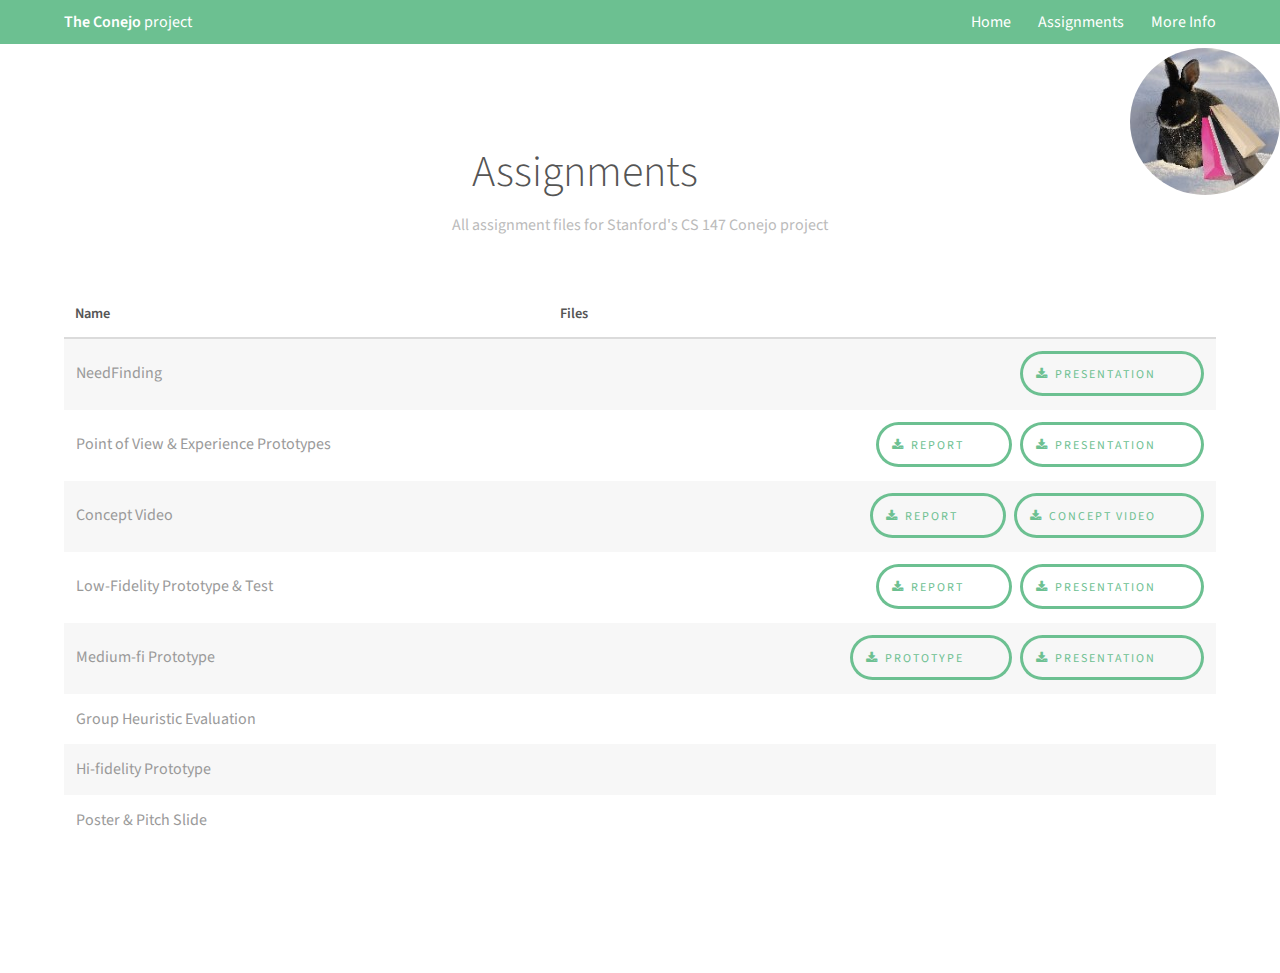
==== assignments.html @ 49201f7e "Finished up design and added links to everything" ====
<!DOCTYPE HTML>
<!--
	Projection by TEMPLATED
	templated.co @templatedco
	Released for free under the Creative Commons Attribution 3.0 license (templated.co/license)
-->
<html>
	<head>
		<title>Assignments Tab</title>
		<meta charset="utf-8" />
		<meta name="viewport" content="width=device-width, initial-scale=1" />
		<link rel="stylesheet" href="assets/css/main.css" />
	</head>
	<body class="subpage">

		<!-- Header -->
			<header id="header">
				<div class="inner">
					<a href="index.html" class="logo"><strong>The Conejo </strong> project</a>
					<nav id="nav">
						<a href="index.html">Home</a>
						<a href="assignments.html">Assignments</a>
						<a href="moreInfo.html">More Info</a>
					</nav>
					<a href="#navPanel" class="navPanelToggle"><span class="fa fa-bars"></span></a>
				</div>
			</header>

		<!-- Three -->
		<div class="image round right">
			<img src="images/pic02.jpg" alt="Pic 02" />
		</div>
			<section id="three" class="wrapper">
				<div class="inner">

					<header class="align-center">
						<h2>Assignments</h2>
						<p>All assignment files for Stanford's CS 147 Conejo project</p>
					</header>
					<div class="table-wrapper">
						<table>
							<thead>
								<tr>
									<th>Name</th>
									<th>Files</th>
								</tr>
							</thead>
							<tbody>
								<tr>
									<td>NeedFinding</td>
									<td class = "right">
										<a href="assignments/assignment1/Slides.pdf" class="button icon fa-download">Presentation</a>
									</td>
								</tr>
								<tr>
									<td>Point of View & Experience Prototypes</td>
									<td class = "right">
										<a href="assignments/assignment2/Report.pdf" class="button icon fa-download">Report</a>
										<a href="assignments/assignment2/Slides.pdf" class="button icon fa-download">Presentation</a>
									</td>
								</tr>
								<tr>
									<td>Concept Video</td>
									<td class = "right">
										<a href="assignments/assignment4/Report.pdf" class="button icon fa-download">Report</a>
										<a href="assignments/assignment4/ConceptVideo.mp4" class="button icon fa-download">Concept Video</a>
									</td>
								</tr>
								<tr>
									<td>Low-Fidelity Prototype & Test</td>
									<td class = "right">
										<a href="assignments/assignment5/Report.pdf" class="button icon fa-download">Report</a>
										<a href="assignments/assignment5/Slides.pdf" class="button icon fa-download">Presentation</a>
									</td>
								</tr>
								<tr>
									<td>Medium-fi Prototype</td>
									<td class = "right">
										<a href="https://projects.invisionapp.com/share/3REA26OE2#/screens/261655877" class="button icon fa-download">Prototype</a>
										<a href="assignments/assignment6/Slides.pdf" class="button icon fa-download">Presentation</a>
									</td>
								</tr>
								<tr>
									<td>Group Heuristic Evaluation</td>
									<td class = "right"></td>
								</tr>
								<tr>
									<td>Hi-fidelity Prototype</td>
									<td class = "right"></td>
								</tr>
								<tr>
									<td>Poster & Pitch Slide</td>
									<td class = "right"></td>
								</tr>
							</tbody>
						</table>
					</div>
				</div>
			</section>

		<!-- Scripts -->
			<script src="assets/js/jquery.min.js"></script>
			<script src="assets/js/skel.min.js"></script>
			<script src="assets/js/util.js"></script>
			<script src="assets/js/main.js"></script>

	</body>
</html>
---- assets/css/main.css ----
@charset "UTF-8";
@import url(font-awesome.min.css);
@import "https://fonts.googleapis.com/css?family=Source+Sans+Pro:300,400,600";

/*
	Projection by TEMPLATED
	templated.co @templatedco
	Released for free under the Creative Commons Attribution 3.0 license (templated.co/license)
*/

/* Reset */

	html, body, div, span, applet, object, iframe, h1, h2, h3, h4, h5, h6, p, blockquote, pre, a, abbr, acronym, address, big, cite, code, del, dfn, em, img, ins, kbd, q, s, samp, small, strike, strong, sub, sup, tt, var, b, u, i, center, dl, dt, dd, ol, ul, li, fieldset, form, label, legend, table, caption, tbody, tfoot, thead, tr, th, td, article, aside, canvas, details, embed, figure, figcaption, footer, header, hgroup, menu, nav, output, ruby, section, summary, time, mark, audio, video {
		margin: 0;
		padding: 0;
		border: 0;
		font-size: 100%;
		font: inherit;
		vertical-align: baseline;
	}

	.right{
		text-align:right;
	}
	article, aside, details, figcaption, figure, footer, header, hgroup, menu, nav, section {
		display: block;
	}

	body {
		line-height: 1;
	}

	ol, ul {
		list-style: none;
	}

	blockquote, q {
		quotes: none;
	}

	blockquote:before, blockquote:after, q:before, q:after {
		content: '';
		content: none;
	}

	table {
		border-collapse: collapse;
		border-spacing: 0;
	}

	body {
		-webkit-text-size-adjust: none;
	}

/* Box Model */

	*, *:before, *:after {
		-moz-box-sizing: border-box;
		-webkit-box-sizing: border-box;
		box-sizing: border-box;
	}

/* Containers */

	.container {
		margin-left: auto;
		margin-right: auto;
	}

	.container.\31 25\25 {
		width: 100%;
		max-width: 100em;
		min-width: 80em;
	}

	.container.\37 5\25 {
		width: 60em;
	}

	.container.\35 0\25 {
		width: 40em;
	}

	.container.\32 5\25 {
		width: 20em;
	}

	.container {
		width: 80em;
	}

	@media screen and (max-width: 1680px) {

		.container.\31 25\25 {
			width: 100%;
			max-width: 100em;
			min-width: 80em;
		}

		.container.\37 5\25 {
			width: 60em;
		}

		.container.\35 0\25 {
			width: 40em;
		}

		.container.\32 5\25 {
			width: 20em;
		}

		.container {
			width: 80em;
		}

	}

	@media screen and (max-width: 1280px) {

		.container.\31 25\25 {
			width: 100%;
			max-width: 81.25em;
			min-width: 65em;
		}

		.container.\37 5\25 {
			width: 48.75em;
		}

		.container.\35 0\25 {
			width: 32.5em;
		}

		.container.\32 5\25 {
			width: 16.25em;
		}

		.container {
			width: 65em;
		}

	}

	@media screen and (max-width: 980px) {

		.container.\31 25\25 {
			width: 100%;
			max-width: 112.5%;
			min-width: 90%;
		}

		.container.\37 5\25 {
			width: 67.5%;
		}

		.container.\35 0\25 {
			width: 45%;
		}

		.container.\32 5\25 {
			width: 22.5%;
		}

		.container {
			width: 90%;
		}

	}

	@media screen and (max-width: 736px) {

		.container.\31 25\25 {
			width: 100%;
			max-width: 112.5%;
			min-width: 90%;
		}

		.container.\37 5\25 {
			width: 67.5%;
		}

		.container.\35 0\25 {
			width: 45%;
		}

		.container.\32 5\25 {
			width: 22.5%;
		}

		.container {
			width: 90% !important;
		}

	}

	@media screen and (max-width: 480px) {

		.container.\31 25\25 {
			width: 100%;
			max-width: 112.5%;
			min-width: 90%;
		}

		.container.\37 5\25 {
			width: 67.5%;
		}

		.container.\35 0\25 {
			width: 45%;
		}

		.container.\32 5\25 {
			width: 22.5%;
		}

		.container {
			width: 90% !important;
		}

	}

/* Grid */

	.row {
		border-bottom: solid 1px transparent;
		-moz-box-sizing: border-box;
		-webkit-box-sizing: border-box;
		box-sizing: border-box;
	}

	.row > * {
		float: left;
		-moz-box-sizing: border-box;
		-webkit-box-sizing: border-box;
		box-sizing: border-box;
	}

	.row:after, .row:before {
		content: '';
		display: block;
		clear: both;
		height: 0;
	}

	.row.uniform > * > :first-child {
		margin-top: 0;
	}

	.row.uniform > * > :last-child {
		margin-bottom: 0;
	}

	.row.\30 \25 > * {
		padding: 0 0 0 0em;
	}

	.row.\30 \25 {
		margin: 0 0 -1px 0em;
	}

	.row.uniform.\30 \25 > * {
		padding: 0em 0 0 0em;
	}

	.row.uniform.\30 \25 {
		margin: 0em 0 -1px 0em;
	}

	.row > * {
		padding: 0 0 0 2em;
	}

	.row {
		margin: 0 0 -1px -2em;
	}

	.row.uniform > * {
		padding: 2em 0 0 2em;
	}

	.row.uniform {
		margin: -2em 0 -1px -2em;
	}

	.row.\32 00\25 > * {
		padding: 0 0 0 4em;
	}

	.row.\32 00\25 {
		margin: 0 0 -1px -4em;
	}

	.row.uniform.\32 00\25 > * {
		padding: 4em 0 0 4em;
	}

	.row.uniform.\32 00\25 {
		margin: -4em 0 -1px -4em;
	}

	.row.\31 50\25 > * {
		padding: 0 0 0 3em;
	}

	.row.\31 50\25 {
		margin: 0 0 -1px -3em;
	}

	.row.uniform.\31 50\25 > * {
		padding: 3em 0 0 3em;
	}

	.row.uniform.\31 50\25 {
		margin: -3em 0 -1px -3em;
	}

	.row.\35 0\25 > * {
		padding: 0 0 0 1em;
	}

	.row.\35 0\25 {
		margin: 0 0 -1px -1em;
	}

	.row.uniform.\35 0\25 > * {
		padding: 1em 0 0 1em;
	}

	.row.uniform.\35 0\25 {
		margin: -1em 0 -1px -1em;
	}

	.row.\32 5\25 > * {
		padding: 0 0 0 0.5em;
	}

	.row.\32 5\25 {
		margin: 0 0 -1px -0.5em;
	}

	.row.uniform.\32 5\25 > * {
		padding: 0.5em 0 0 0.5em;
	}

	.row.uniform.\32 5\25 {
		margin: -0.5em 0 -1px -0.5em;
	}

	.\31 2u, .\31 2u\24 {
		width: 100%;
		clear: none;
		margin-left: 0;
	}

	.\31 1u, .\31 1u\24 {
		width: 91.6666666667%;
		clear: none;
		margin-left: 0;
	}

	.\31 0u, .\31 0u\24 {
		width: 83.3333333333%;
		clear: none;
		margin-left: 0;
	}

	.\39 u, .\39 u\24 {
		width: 75%;
		clear: none;
		margin-left: 0;
	}

	.\38 u, .\38 u\24 {
		width: 66.6666666667%;
		clear: none;
		margin-left: 0;
	}

	.\37 u, .\37 u\24 {
		width: 58.3333333333%;
		clear: none;
		margin-left: 0;
	}

	.\36 u, .\36 u\24 {
		width: 50%;
		clear: none;
		margin-left: 0;
	}

	.\35 u, .\35 u\24 {
		width: 41.6666666667%;
		clear: none;
		margin-left: 0;
	}

	.\34 u, .\34 u\24 {
		width: 33.3333333333%;
		clear: none;
		margin-left: 0;
	}

	.\33 u, .\33 u\24 {
		width: 25%;
		clear: none;
		margin-left: 0;
	}

	.\32 u, .\32 u\24 {
		width: 16.6666666667%;
		clear: none;
		margin-left: 0;
	}

	.\31 u, .\31 u\24 {
		width: 8.3333333333%;
		clear: none;
		margin-left: 0;
	}

	.\31 2u\24 + *,
	.\31 1u\24 + *,
	.\31 0u\24 + *,
	.\39 u\24 + *,
	.\38 u\24 + *,
	.\37 u\24 + *,
	.\36 u\24 + *,
	.\35 u\24 + *,
	.\34 u\24 + *,
	.\33 u\24 + *,
	.\32 u\24 + *,
	.\31 u\24 + * {
		clear: left;
	}

	.\-11u {
		margin-left: 91.66667%;
	}

	.\-10u {
		margin-left: 83.33333%;
	}

	.\-9u {
		margin-left: 75%;
	}

	.\-8u {
		margin-left: 66.66667%;
	}

	.\-7u {
		margin-left: 58.33333%;
	}

	.\-6u {
		margin-left: 50%;
	}

	.\-5u {
		margin-left: 41.66667%;
	}

	.\-4u {
		margin-left: 33.33333%;
	}

	.\-3u {
		margin-left: 25%;
	}

	.\-2u {
		margin-left: 16.66667%;
	}

	.\-1u {
		margin-left: 8.33333%;
	}

	@media screen and (max-width: 1680px) {

		.row > * {
			padding: 0 0 0 2em;
		}

		.row {
			margin: 0 0 -1px -2em;
		}

		.row.uniform > * {
			padding: 2em 0 0 2em;
		}

		.row.uniform {
			margin: -2em 0 -1px -2em;
		}

		.row.\32 00\25 > * {
			padding: 0 0 0 4em;
		}

		.row.\32 00\25 {
			margin: 0 0 -1px -4em;
		}

		.row.uniform.\32 00\25 > * {
			padding: 4em 0 0 4em;
		}

		.row.uniform.\32 00\25 {
			margin: -4em 0 -1px -4em;
		}

		.row.\31 50\25 > * {
			padding: 0 0 0 3em;
		}

		.row.\31 50\25 {
			margin: 0 0 -1px -3em;
		}

		.row.uniform.\31 50\25 > * {
			padding: 3em 0 0 3em;
		}

		.row.uniform.\31 50\25 {
			margin: -3em 0 -1px -3em;
		}

		.row.\35 0\25 > * {
			padding: 0 0 0 1em;
		}

		.row.\35 0\25 {
			margin: 0 0 -1px -1em;
		}

		.row.uniform.\35 0\25 > * {
			padding: 1em 0 0 1em;
		}

		.row.uniform.\35 0\25 {
			margin: -1em 0 -1px -1em;
		}

		.row.\32 5\25 > * {
			padding: 0 0 0 0.5em;
		}

		.row.\32 5\25 {
			margin: 0 0 -1px -0.5em;
		}

		.row.uniform.\32 5\25 > * {
			padding: 0.5em 0 0 0.5em;
		}

		.row.uniform.\32 5\25 {
			margin: -0.5em 0 -1px -0.5em;
		}

		.\31 2u\28xlarge\29, .\31 2u\24\28xlarge\29 {
			width: 100%;
			clear: none;
			margin-left: 0;
		}

		.\31 1u\28xlarge\29, .\31 1u\24\28xlarge\29 {
			width: 91.6666666667%;
			clear: none;
			margin-left: 0;
		}

		.\31 0u\28xlarge\29, .\31 0u\24\28xlarge\29 {
			width: 83.3333333333%;
			clear: none;
			margin-left: 0;
		}

		.\39 u\28xlarge\29, .\39 u\24\28xlarge\29 {
			width: 75%;
			clear: none;
			margin-left: 0;
		}

		.\38 u\28xlarge\29, .\38 u\24\28xlarge\29 {
			width: 66.6666666667%;
			clear: none;
			margin-left: 0;
		}

		.\37 u\28xlarge\29, .\37 u\24\28xlarge\29 {
			width: 58.3333333333%;
			clear: none;
			margin-left: 0;
		}

		.\36 u\28xlarge\29, .\36 u\24\28xlarge\29 {
			width: 50%;
			clear: none;
			margin-left: 0;
		}

		.\35 u\28xlarge\29, .\35 u\24\28xlarge\29 {
			width: 41.6666666667%;
			clear: none;
			margin-left: 0;
		}

		.\34 u\28xlarge\29, .\34 u\24\28xlarge\29 {
			width: 33.3333333333%;
			clear: none;
			margin-left: 0;
		}

		.\33 u\28xlarge\29, .\33 u\24\28xlarge\29 {
			width: 25%;
			clear: none;
			margin-left: 0;
		}

		.\32 u\28xlarge\29, .\32 u\24\28xlarge\29 {
			width: 16.6666666667%;
			clear: none;
			margin-left: 0;
		}

		.\31 u\28xlarge\29, .\31 u\24\28xlarge\29 {
			width: 8.3333333333%;
			clear: none;
			margin-left: 0;
		}

		.\31 2u\24\28xlarge\29 + *,
		.\31 1u\24\28xlarge\29 + *,
		.\31 0u\24\28xlarge\29 + *,
		.\39 u\24\28xlarge\29 + *,
		.\38 u\24\28xlarge\29 + *,
		.\37 u\24\28xlarge\29 + *,
		.\36 u\24\28xlarge\29 + *,
		.\35 u\24\28xlarge\29 + *,
		.\34 u\24\28xlarge\29 + *,
		.\33 u\24\28xlarge\29 + *,
		.\32 u\24\28xlarge\29 + *,
		.\31 u\24\28xlarge\29 + * {
			clear: left;
		}

		.\-11u\28xlarge\29 {
			margin-left: 91.66667%;
		}

		.\-10u\28xlarge\29 {
			margin-left: 83.33333%;
		}

		.\-9u\28xlarge\29 {
			margin-left: 75%;
		}

		.\-8u\28xlarge\29 {
			margin-left: 66.66667%;
		}

		.\-7u\28xlarge\29 {
			margin-left: 58.33333%;
		}

		.\-6u\28xlarge\29 {
			margin-left: 50%;
		}

		.\-5u\28xlarge\29 {
			margin-left: 41.66667%;
		}

		.\-4u\28xlarge\29 {
			margin-left: 33.33333%;
		}

		.\-3u\28xlarge\29 {
			margin-left: 25%;
		}

		.\-2u\28xlarge\29 {
			margin-left: 16.66667%;
		}

		.\-1u\28xlarge\29 {
			margin-left: 8.33333%;
		}

	}

	@media screen and (max-width: 1280px) {

		.row > * {
			padding: 0 0 0 1.5em;
		}

		.row {
			margin: 0 0 -1px -1.5em;
		}

		.row.uniform > * {
			padding: 1.5em 0 0 1.5em;
		}

		.row.uniform {
			margin: -1.5em 0 -1px -1.5em;
		}

		.row.\32 00\25 > * {
			padding: 0 0 0 3em;
		}

		.row.\32 00\25 {
			margin: 0 0 -1px -3em;
		}

		.row.uniform.\32 00\25 > * {
			padding: 3em 0 0 3em;
		}

		.row.uniform.\32 00\25 {
			margin: -3em 0 -1px -3em;
		}

		.row.\31 50\25 > * {
			padding: 0 0 0 2.25em;
		}

		.row.\31 50\25 {
			margin: 0 0 -1px -2.25em;
		}

		.row.uniform.\31 50\25 > * {
			padding: 2.25em 0 0 2.25em;
		}

		.row.uniform.\31 50\25 {
			margin: -2.25em 0 -1px -2.25em;
		}

		.row.\35 0\25 > * {
			padding: 0 0 0 0.75em;
		}

		.row.\35 0\25 {
			margin: 0 0 -1px -0.75em;
		}

		.row.uniform.\35 0\25 > * {
			padding: 0.75em 0 0 0.75em;
		}

		.row.uniform.\35 0\25 {
			margin: -0.75em 0 -1px -0.75em;
		}

		.row.\32 5\25 > * {
			padding: 0 0 0 0.375em;
		}

		.row.\32 5\25 {
			margin: 0 0 -1px -0.375em;
		}

		.row.uniform.\32 5\25 > * {
			padding: 0.375em 0 0 0.375em;
		}

		.row.uniform.\32 5\25 {
			margin: -0.375em 0 -1px -0.375em;
		}

		.\31 2u\28large\29, .\31 2u\24\28large\29 {
			width: 100%;
			clear: none;
			margin-left: 0;
		}

		.\31 1u\28large\29, .\31 1u\24\28large\29 {
			width: 91.6666666667%;
			clear: none;
			margin-left: 0;
		}

		.\31 0u\28large\29, .\31 0u\24\28large\29 {
			width: 83.3333333333%;
			clear: none;
			margin-left: 0;
		}

		.\39 u\28large\29, .\39 u\24\28large\29 {
			width: 75%;
			clear: none;
			margin-left: 0;
		}

		.\38 u\28large\29, .\38 u\24\28large\29 {
			width: 66.6666666667%;
			clear: none;
			margin-left: 0;
		}

		.\37 u\28large\29, .\37 u\24\28large\29 {
			width: 58.3333333333%;
			clear: none;
			margin-left: 0;
		}

		.\36 u\28large\29, .\36 u\24\28large\29 {
			width: 50%;
			clear: none;
			margin-left: 0;
		}

		.\35 u\28large\29, .\35 u\24\28large\29 {
			width: 41.6666666667%;
			clear: none;
			margin-left: 0;
		}

		.\34 u\28large\29, .\34 u\24\28large\29 {
			width: 33.3333333333%;
			clear: none;
			margin-left: 0;
		}

		.\33 u\28large\29, .\33 u\24\28large\29 {
			width: 25%;
			clear: none;
			margin-left: 0;
		}

		.\32 u\28large\29, .\32 u\24\28large\29 {
			width: 16.6666666667%;
			clear: none;
			margin-left: 0;
		}

		.\31 u\28large\29, .\31 u\24\28large\29 {
			width: 8.3333333333%;
			clear: none;
			margin-left: 0;
		}

		.\31 2u\24\28large\29 + *,
		.\31 1u\24\28large\29 + *,
		.\31 0u\24\28large\29 + *,
		.\39 u\24\28large\29 + *,
		.\38 u\24\28large\29 + *,
		.\37 u\24\28large\29 + *,
		.\36 u\24\28large\29 + *,
		.\35 u\24\28large\29 + *,
		.\34 u\24\28large\29 + *,
		.\33 u\24\28large\29 + *,
		.\32 u\24\28large\29 + *,
		.\31 u\24\28large\29 + * {
			clear: left;
		}

		.\-11u\28large\29 {
			margin-left: 91.66667%;
		}

		.\-10u\28large\29 {
			margin-left: 83.33333%;
		}

		.\-9u\28large\29 {
			margin-left: 75%;
		}

		.\-8u\28large\29 {
			margin-left: 66.66667%;
		}

		.\-7u\28large\29 {
			margin-left: 58.33333%;
		}

		.\-6u\28large\29 {
			margin-left: 50%;
		}

		.\-5u\28large\29 {
			margin-left: 41.66667%;
		}

		.\-4u\28large\29 {
			margin-left: 33.33333%;
		}

		.\-3u\28large\29 {
			margin-left: 25%;
		}

		.\-2u\28large\29 {
			margin-left: 16.66667%;
		}

		.\-1u\28large\29 {
			margin-left: 8.33333%;
		}

	}

	@media screen and (max-width: 980px) {

		.row > * {
			padding: 0 0 0 1.5em;
		}

		.row {
			margin: 0 0 -1px -1.5em;
		}

		.row.uniform > * {
			padding: 1.5em 0 0 1.5em;
		}

		.row.uniform {
			margin: -1.5em 0 -1px -1.5em;
		}

		.row.\32 00\25 > * {
			padding: 0 0 0 3em;
		}

		.row.\32 00\25 {
			margin: 0 0 -1px -3em;
		}

		.row.uniform.\32 00\25 > * {
			padding: 3em 0 0 3em;
		}

		.row.uniform.\32 00\25 {
			margin: -3em 0 -1px -3em;
		}

		.row.\31 50\25 > * {
			padding: 0 0 0 2.25em;
		}

		.row.\31 50\25 {
			margin: 0 0 -1px -2.25em;
		}

		.row.uniform.\31 50\25 > * {
			padding: 2.25em 0 0 2.25em;
		}

		.row.uniform.\31 50\25 {
			margin: -2.25em 0 -1px -2.25em;
		}

		.row.\35 0\25 > * {
			padding: 0 0 0 0.75em;
		}

		.row.\35 0\25 {
			margin: 0 0 -1px -0.75em;
		}

		.row.uniform.\35 0\25 > * {
			padding: 0.75em 0 0 0.75em;
		}

		.row.uniform.\35 0\25 {
			margin: -0.75em 0 -1px -0.75em;
		}

		.row.\32 5\25 > * {
			padding: 0 0 0 0.375em;
		}

		.row.\32 5\25 {
			margin: 0 0 -1px -0.375em;
		}

		.row.uniform.\32 5\25 > * {
			padding: 0.375em 0 0 0.375em;
		}

		.row.uniform.\32 5\25 {
			margin: -0.375em 0 -1px -0.375em;
		}

		.\31 2u\28medium\29, .\31 2u\24\28medium\29 {
			width: 100%;
			clear: none;
			margin-left: 0;
		}

		.\31 1u\28medium\29, .\31 1u\24\28medium\29 {
			width: 91.6666666667%;
			clear: none;
			margin-left: 0;
		}

		.\31 0u\28medium\29, .\31 0u\24\28medium\29 {
			width: 83.3333333333%;
			clear: none;
			margin-left: 0;
		}

		.\39 u\28medium\29, .\39 u\24\28medium\29 {
			width: 75%;
			clear: none;
			margin-left: 0;
		}

		.\38 u\28medium\29, .\38 u\24\28medium\29 {
			width: 66.6666666667%;
			clear: none;
			margin-left: 0;
		}

		.\37 u\28medium\29, .\37 u\24\28medium\29 {
			width: 58.3333333333%;
			clear: none;
			margin-left: 0;
		}

		.\36 u\28medium\29, .\36 u\24\28medium\29 {
			width: 50%;
			clear: none;
			margin-left: 0;
		}

		.\35 u\28medium\29, .\35 u\24\28medium\29 {
			width: 41.6666666667%;
			clear: none;
			margin-left: 0;
		}

		.\34 u\28medium\29, .\34 u\24\28medium\29 {
			width: 33.3333333333%;
			clear: none;
			margin-left: 0;
		}

		.\33 u\28medium\29, .\33 u\24\28medium\29 {
			width: 25%;
			clear: none;
			margin-left: 0;
		}

		.\32 u\28medium\29, .\32 u\24\28medium\29 {
			width: 16.6666666667%;
			clear: none;
			margin-left: 0;
		}

		.\31 u\28medium\29, .\31 u\24\28medium\29 {
			width: 8.3333333333%;
			clear: none;
			margin-left: 0;
		}

		.\31 2u\24\28medium\29 + *,
		.\31 1u\24\28medium\29 + *,
		.\31 0u\24\28medium\29 + *,
		.\39 u\24\28medium\29 + *,
		.\38 u\24\28medium\29 + *,
		.\37 u\24\28medium\29 + *,
		.\36 u\24\28medium\29 + *,
		.\35 u\24\28medium\29 + *,
		.\34 u\24\28medium\29 + *,
		.\33 u\24\28medium\29 + *,
		.\32 u\24\28medium\29 + *,
		.\31 u\24\28medium\29 + * {
			clear: left;
		}

		.\-11u\28medium\29 {
			margin-left: 91.66667%;
		}

		.\-10u\28medium\29 {
			margin-left: 83.33333%;
		}

		.\-9u\28medium\29 {
			margin-left: 75%;
		}

		.\-8u\28medium\29 {
			margin-left: 66.66667%;
		}

		.\-7u\28medium\29 {
			margin-left: 58.33333%;
		}

		.\-6u\28medium\29 {
			margin-left: 50%;
		}

		.\-5u\28medium\29 {
			margin-left: 41.66667%;
		}

		.\-4u\28medium\29 {
			margin-left: 33.33333%;
		}

		.\-3u\28medium\29 {
			margin-left: 25%;
		}

		.\-2u\28medium\29 {
			margin-left: 16.66667%;
		}

		.\-1u\28medium\29 {
			margin-left: 8.33333%;
		}

	}

	@media screen and (max-width: 736px) {

		.row > * {
			padding: 0 0 0 1.25em;
		}

		.row {
			margin: 0 0 -1px -1.25em;
		}

		.row.uniform > * {
			padding: 1.25em 0 0 1.25em;
		}

		.row.uniform {
			margin: -1.25em 0 -1px -1.25em;
		}

		.row.\32 00\25 > * {
			padding: 0 0 0 2.5em;
		}

		.row.\32 00\25 {
			margin: 0 0 -1px -2.5em;
		}

		.row.uniform.\32 00\25 > * {
			padding: 2.5em 0 0 2.5em;
		}

		.row.uniform.\32 00\25 {
			margin: -2.5em 0 -1px -2.5em;
		}

		.row.\31 50\25 > * {
			padding: 0 0 0 1.875em;
		}

		.row.\31 50\25 {
			margin: 0 0 -1px -1.875em;
		}

		.row.uniform.\31 50\25 > * {
			padding: 1.875em 0 0 1.875em;
		}

		.row.uniform.\31 50\25 {
			margin: -1.875em 0 -1px -1.875em;
		}

		.row.\35 0\25 > * {
			padding: 0 0 0 0.625em;
		}

		.row.\35 0\25 {
			margin: 0 0 -1px -0.625em;
		}

		.row.uniform.\35 0\25 > * {
			padding: 0.625em 0 0 0.625em;
		}

		.row.uniform.\35 0\25 {
			margin: -0.625em 0 -1px -0.625em;
		}

		.row.\32 5\25 > * {
			padding: 0 0 0 0.3125em;
		}

		.row.\32 5\25 {
			margin: 0 0 -1px -0.3125em;
		}

		.row.uniform.\32 5\25 > * {
			padding: 0.3125em 0 0 0.3125em;
		}

		.row.uniform.\32 5\25 {
			margin: -0.3125em 0 -1px -0.3125em;
		}

		.\31 2u\28small\29, .\31 2u\24\28small\29 {
			width: 100%;
			clear: none;
			margin-left: 0;
		}

		.\31 1u\28small\29, .\31 1u\24\28small\29 {
			width: 91.6666666667%;
			clear: none;
			margin-left: 0;
		}

		.\31 0u\28small\29, .\31 0u\24\28small\29 {
			width: 83.3333333333%;
			clear: none;
			margin-left: 0;
		}

		.\39 u\28small\29, .\39 u\24\28small\29 {
			width: 75%;
			clear: none;
			margin-left: 0;
		}

		.\38 u\28small\29, .\38 u\24\28small\29 {
			width: 66.6666666667%;
			clear: none;
			margin-left: 0;
		}

		.\37 u\28small\29, .\37 u\24\28small\29 {
			width: 58.3333333333%;
			clear: none;
			margin-left: 0;
		}

		.\36 u\28small\29, .\36 u\24\28small\29 {
			width: 50%;
			clear: none;
			margin-left: 0;
		}

		.\35 u\28small\29, .\35 u\24\28small\29 {
			width: 41.6666666667%;
			clear: none;
			margin-left: 0;
		}

		.\34 u\28small\29, .\34 u\24\28small\29 {
			width: 33.3333333333%;
			clear: none;
			margin-left: 0;
		}

		.\33 u\28small\29, .\33 u\24\28small\29 {
			width: 25%;
			clear: none;
			margin-left: 0;
		}

		.\32 u\28small\29, .\32 u\24\28small\29 {
			width: 16.6666666667%;
			clear: none;
			margin-left: 0;
		}

		.\31 u\28small\29, .\31 u\24\28small\29 {
			width: 8.3333333333%;
			clear: none;
			margin-left: 0;
		}

		.\31 2u\24\28small\29 + *,
		.\31 1u\24\28small\29 + *,
		.\31 0u\24\28small\29 + *,
		.\39 u\24\28small\29 + *,
		.\38 u\24\28small\29 + *,
		.\37 u\24\28small\29 + *,
		.\36 u\24\28small\29 + *,
		.\35 u\24\28small\29 + *,
		.\34 u\24\28small\29 + *,
		.\33 u\24\28small\29 + *,
		.\32 u\24\28small\29 + *,
		.\31 u\24\28small\29 + * {
			clear: left;
		}

		.\-11u\28small\29 {
			margin-left: 91.66667%;
		}

		.\-10u\28small\29 {
			margin-left: 83.33333%;
		}

		.\-9u\28small\29 {
			margin-left: 75%;
		}

		.\-8u\28small\29 {
			margin-left: 66.66667%;
		}

		.\-7u\28small\29 {
			margin-left: 58.33333%;
		}

		.\-6u\28small\29 {
			margin-left: 50%;
		}

		.\-5u\28small\29 {
			margin-left: 41.66667%;
		}

		.\-4u\28small\29 {
			margin-left: 33.33333%;
		}

		.\-3u\28small\29 {
			margin-left: 25%;
		}

		.\-2u\28small\29 {
			margin-left: 16.66667%;
		}

		.\-1u\28small\29 {
			margin-left: 8.33333%;
		}

	}

	@media screen and (max-width: 480px) {

		.row > * {
			padding: 0 0 0 1.25em;
		}

		.row {
			margin: 0 0 -1px -1.25em;
		}

		.row.uniform > * {
			padding: 1.25em 0 0 1.25em;
		}

		.row.uniform {
			margin: -1.25em 0 -1px -1.25em;
		}

		.row.\32 00\25 > * {
			padding: 0 0 0 2.5em;
		}

		.row.\32 00\25 {
			margin: 0 0 -1px -2.5em;
		}

		.row.uniform.\32 00\25 > * {
			padding: 2.5em 0 0 2.5em;
		}

		.row.uniform.\32 00\25 {
			margin: -2.5em 0 -1px -2.5em;
		}

		.row.\31 50\25 > * {
			padding: 0 0 0 1.875em;
		}

		.row.\31 50\25 {
			margin: 0 0 -1px -1.875em;
		}

		.row.uniform.\31 50\25 > * {
			padding: 1.875em 0 0 1.875em;
		}

		.row.uniform.\31 50\25 {
			margin: -1.875em 0 -1px -1.875em;
		}

		.row.\35 0\25 > * {
			padding: 0 0 0 0.625em;
		}

		.row.\35 0\25 {
			margin: 0 0 -1px -0.625em;
		}

		.row.uniform.\35 0\25 > * {
			padding: 0.625em 0 0 0.625em;
		}

		.row.uniform.\35 0\25 {
			margin: -0.625em 0 -1px -0.625em;
		}

		.row.\32 5\25 > * {
			padding: 0 0 0 0.3125em;
		}

		.row.\32 5\25 {
			margin: 0 0 -1px -0.3125em;
		}

		.row.uniform.\32 5\25 > * {
			padding: 0.3125em 0 0 0.3125em;
		}

		.row.uniform.\32 5\25 {
			margin: -0.3125em 0 -1px -0.3125em;
		}

		.\31 2u\28xsmall\29, .\31 2u\24\28xsmall\29 {
			width: 100%;
			clear: none;
			margin-left: 0;
		}

		.\31 1u\28xsmall\29, .\31 1u\24\28xsmall\29 {
			width: 91.6666666667%;
			clear: none;
			margin-left: 0;
		}

		.\31 0u\28xsmall\29, .\31 0u\24\28xsmall\29 {
			width: 83.3333333333%;
			clear: none;
			margin-left: 0;
		}

		.\39 u\28xsmall\29, .\39 u\24\28xsmall\29 {
			width: 75%;
			clear: none;
			margin-left: 0;
		}

		.\38 u\28xsmall\29, .\38 u\24\28xsmall\29 {
			width: 66.6666666667%;
			clear: none;
			margin-left: 0;
		}

		.\37 u\28xsmall\29, .\37 u\24\28xsmall\29 {
			width: 58.3333333333%;
			clear: none;
			margin-left: 0;
		}

		.\36 u\28xsmall\29, .\36 u\24\28xsmall\29 {
			width: 50%;
			clear: none;
			margin-left: 0;
		}

		.\35 u\28xsmall\29, .\35 u\24\28xsmall\29 {
			width: 41.6666666667%;
			clear: none;
			margin-left: 0;
		}

		.\34 u\28xsmall\29, .\34 u\24\28xsmall\29 {
			width: 33.3333333333%;
			clear: none;
			margin-left: 0;
		}

		.\33 u\28xsmall\29, .\33 u\24\28xsmall\29 {
			width: 25%;
			clear: none;
			margin-left: 0;
		}

		.\32 u\28xsmall\29, .\32 u\24\28xsmall\29 {
			width: 16.6666666667%;
			clear: none;
			margin-left: 0;
		}

		.\31 u\28xsmall\29, .\31 u\24\28xsmall\29 {
			width: 8.3333333333%;
			clear: none;
			margin-left: 0;
		}

		.\31 2u\24\28xsmall\29 + *,
		.\31 1u\24\28xsmall\29 + *,
		.\31 0u\24\28xsmall\29 + *,
		.\39 u\24\28xsmall\29 + *,
		.\38 u\24\28xsmall\29 + *,
		.\37 u\24\28xsmall\29 + *,
		.\36 u\24\28xsmall\29 + *,
		.\35 u\24\28xsmall\29 + *,
		.\34 u\24\28xsmall\29 + *,
		.\33 u\24\28xsmall\29 + *,
		.\32 u\24\28xsmall\29 + *,
		.\31 u\24\28xsmall\29 + * {
			clear: left;
		}

		.\-11u\28xsmall\29 {
			margin-left: 91.66667%;
		}

		.\-10u\28xsmall\29 {
			margin-left: 83.33333%;
		}

		.\-9u\28xsmall\29 {
			margin-left: 75%;
		}

		.\-8u\28xsmall\29 {
			margin-left: 66.66667%;
		}

		.\-7u\28xsmall\29 {
			margin-left: 58.33333%;
		}

		.\-6u\28xsmall\29 {
			margin-left: 50%;
		}

		.\-5u\28xsmall\29 {
			margin-left: 41.66667%;
		}

		.\-4u\28xsmall\29 {
			margin-left: 33.33333%;
		}

		.\-3u\28xsmall\29 {
			margin-left: 25%;
		}

		.\-2u\28xsmall\29 {
			margin-left: 16.66667%;
		}

		.\-1u\28xsmall\29 {
			margin-left: 8.33333%;
		}

	}

/* Basic */

	@-ms-viewport {
		width: device-width;
	}

	body {
		-ms-overflow-style: scrollbar;
	}

	@media screen and (max-width: 480px) {

		html, body {
			min-width: 320px;
		}

	}

	body {
		background: #fff;
	}

		body.is-loading *, body.is-loading *:before, body.is-loading *:after {
			-moz-animation: none !important;
			-webkit-animation: none !important;
			-ms-animation: none !important;
			animation: none !important;
			-moz-transition: none !important;
			-webkit-transition: none !important;
			-ms-transition: none !important;
			transition: none !important;
		}

/* Type */

	body, input, select, textarea {
		color: #9a9a9a;
		font-family: "Source Sans Pro", Arial, Helvetica, sans-serif;
		font-size: 14pt;
		font-weight: 400;
		line-height: 1.65;
	}

		@media screen and (max-width: 1680px) {

			body, input, select, textarea {
				font-size: 12pt;
			}

		}

		@media screen and (max-width: 1280px) {

			body, input, select, textarea {
				font-size: 12pt;
			}

		}

		@media screen and (max-width: 980px) {

			body, input, select, textarea {
				font-size: 12pt;
			}

		}

		@media screen and (max-width: 736px) {

			body, input, select, textarea {
				font-size: 12pt;
			}

		}

		@media screen and (max-width: 480px) {

			body, input, select, textarea {
				font-size: 12pt;
			}

		}

	a {
		color: #6cc091;
		text-decoration: underline;
	}

		a:hover {
			text-decoration: none;
		}

	strong, b {
		color: #555;
		font-weight: 600;
	}

	em, i {
		font-style: italic;
	}

	p {
		margin: 0 0 2em 0;
	}

	h1, h2, h3, h4, h5, h6 {
		color: #555;
		font-weight: 400;
		line-height: 1.5;
		margin: 0 0 1em 0;
	}

		h1 a, h2 a, h3 a, h4 a, h5 a, h6 a {
			color: inherit;
			text-decoration: none;
		}

	h2 {
		font-size: 1.85em;
		font-weight: 300;
	}

	h3 {
		font-size: 1.75em;
	}

		@media screen and (max-width: 480px) {

			h3 {
				font-size: 1.25em;
			}

		}

	h4 {
		font-size: 1.5em;
	}

	h5 {
		font-size: 0.9em;
	}

	h6 {
		font-size: 0.7em;
	}

	sub {
		font-size: 0.8em;
		position: relative;
		top: 0.5em;
	}

	sup {
		font-size: 0.8em;
		position: relative;
		top: -0.5em;
	}

	blockquote {
		border-left: solid 4px #dbdbdb;
		font-style: italic;
		margin: 0 0 2em 0;
		padding: 0.5em 0 0.5em 2em;
	}

	code {
		background: rgba(144, 144, 144, 0.075);
		border-radius: 0;
		border: solid 1px #dbdbdb;
		font-family: "Courier New", monospace;
		font-size: 0.9em;
		margin: 0 0.25em;
		padding: 0.25em 0.65em;
	}

	pre {
		-webkit-overflow-scrolling: touch;
		font-family: "Courier New", monospace;
		font-size: 0.9em;
		margin: 0 0 2em 0;
	}

		pre code {
			display: block;
			line-height: 1.75;
			padding: 1em 1.5em;
			overflow-x: auto;
		}

	hr {
		border: 0;
		border-bottom: solid 1px #dbdbdb;
		margin: 2em 0;
	}

		hr.major {
			margin: 3em 0;
		}

	.align-left {
		text-align: left;
	}

	.align-center {
		text-align: center;
	}

	.align-right {
		text-align: right;
	}

	.inner {
		max-width: 75em;
		margin: 0 auto;
	}

		@media screen and (max-width: 1280px) {

			.inner {
				max-width: 90%;
			}

		}

		@media screen and (max-width: 480px) {

			.inner {
				max-width: 90%;
			}

		}

/* Section/Article */

	section.special, article.special {
		text-align: center;
	}

		section.special article, article.special article {
			text-align: left;
		}

	section.wrapper, article.wrapper {
		padding: 6em 0;
	}

		section.wrapper header, article.wrapper header {
			margin-bottom: 4em;
		}

			section.wrapper header h2, article.wrapper header h2 {
				font-size: 2.75em;
				margin: 0 0 .5em 0;
			}

			section.wrapper header p, article.wrapper header p {
				font-size: 1em;
			}

		section.wrapper article header, article.wrapper article header {
			margin: 0;
		}

		@media screen and (max-width: 980px) {

			section.wrapper, article.wrapper {
				padding: 4em 0;
			}

		}

		@media screen and (max-width: 736px) {

			section.wrapper, article.wrapper {
				padding: 3em 0;
			}

				section.wrapper header, article.wrapper header {
					margin-bottom: 2em;
				}

					section.wrapper header h2, article.wrapper header h2 {
						font-size: 2em;
					}

					section.wrapper header p, article.wrapper header p {
						font-size: .9em;
					}

		}

		@media screen and (max-width: 480px) {

			section.wrapper article, article.wrapper article {
				text-align: center;
			}

		}

	header p {
		color: #bbb;
		position: relative;
		margin: 0 0 1.5em 0;
	}

	header h2 + p {
		font-size: 1.25em;
		margin-top: -1em;
	}

	header h3 + p {
		font-size: 1.1em;
		margin-top: -0.8em;
	}

	header h4 + p,
	header h5 + p,
	header h6 + p {
		font-size: 0.9em;
		margin-top: -0.6em;
	}

/* Flex */

	.flex {
		display: -ms-flexbox;
		-ms-flex-wrap: wrap;
		-ms-flex-pack: justify;
		-moz-justify-content: space-between;
		-webkit-justify-content: space-between;
		-ms-justify-content: space-between;
		justify-content: space-between;
		display: -moz-flex;
		display: -webkit-flex;
		display: -ms-flex;
		display: flex;
		-moz-flex-wrap: wrap;
		-webkit-flex-wrap: wrap;
		-ms-flex-wrap: wrap;
		flex-wrap: wrap;
		width: 100%;
	}

		.flex.flex-2 {
			-moz-justify-content: space-between;
			-webkit-justify-content: space-between;
			-ms-justify-content: space-between;
			justify-content: space-between;
		}

			.flex.flex-2 article {
				width: 25%;
			}

		@media screen and (max-width: 980px) {

			.flex.flex-2 article {
				width: 50%;
				margin-bottom: 3em;
			}

				.flex.flex-2 article:last-child {
					margin-bottom: 0;
				}

		}

		@media screen and (max-width: 736px) {
			.flex.flex-2 article {
				width: 100%;
				margin-bottom: 3em;
			}
		}

		@media screen and (max-width: 480px) {

			.flex.flex-2 br {
				display: none;
			}
		}

/* Form */

	form {
		margin: 0 0 2em 0;
	}

		form .field {
			margin-bottom: 1.5em;
		}

			form .field.half {
				display: inline-block;
				width: 48%;
			}

				form .field.half.first {
					margin-right: 3%;
				}

		@media screen and (max-width: 980px) {

			form .field.half {
				display: block;
				width: 100%;
			}

				form .field.half.first {
					margin-right: 0;
				}

		}

	label {
		color: #555;
		display: block;
		font-size: 0.9em;
		font-weight: 600;
		margin: 0 0 1em 0;
	}

	input[type="text"],
	input[type="password"],
	input[type="email"],
	input[type="tel"],
	select,
	textarea {
		-moz-appearance: none;
		-webkit-appearance: none;
		-ms-appearance: none;
		appearance: none;
		background: #6cc091;
		border-radius: 10px;
		border: none;
		border: solid 2px #8dcca9;
		color: #fff;
		display: block;
		outline: 0;
		padding: 0 1em;
		text-decoration: none;
		width: 100%;
	}

		input[type="text"]:invalid,
		input[type="password"]:invalid,
		input[type="email"]:invalid,
		input[type="tel"]:invalid,
		select:invalid,
		textarea:invalid {
			box-shadow: none;
		}

		input[type="text"]:focus,
		input[type="password"]:focus,
		input[type="email"]:focus,
		input[type="tel"]:focus,
		select:focus,
		textarea:focus {
			border-color: #4bae77;
			box-shadow: 0 0 0 1px #4bae77;
		}

	.select-wrapper {
		text-decoration: none;
		display: block;
		position: relative;
	}

		.select-wrapper:before {
			content: "";
			-moz-osx-font-smoothing: grayscale;
			-webkit-font-smoothing: antialiased;
			font-family: FontAwesome;
			font-style: normal;
			font-weight: normal;
			text-transform: none !important;
		}

		.select-wrapper:before {
			color: #fff;
			display: block;
			height: 2.75em;
			line-height: 2.75em;
			pointer-events: none;
			position: absolute;
			right: 0;
			text-align: center;
			top: 0;
			width: 2.75em;
		}

		.select-wrapper select::-ms-expand {
			display: none;
		}

	input[type="text"],
	input[type="password"],
	input[type="email"],
	select {
		height: 2.75em;
	}

	textarea {
		padding: 0.75em 1em;
	}

	input[type="checkbox"],
	input[type="radio"] {
		-moz-appearance: none;
		-webkit-appearance: none;
		-ms-appearance: none;
		appearance: none;
		display: block;
		float: left;
		margin-right: -2em;
		opacity: 0;
		width: 1em;
		z-index: -1;
	}

		input[type="checkbox"] + label,
		input[type="radio"] + label {
			text-decoration: none;
			color: #9a9a9a;
			cursor: pointer;
			display: inline-block;
			font-size: 1em;
			font-weight: 400;
			padding-left: 2.4em;
			padding-right: 0.75em;
			position: relative;
		}

			input[type="checkbox"] + label:before,
			input[type="radio"] + label:before {
				-moz-osx-font-smoothing: grayscale;
				-webkit-font-smoothing: antialiased;
				font-family: FontAwesome;
				font-style: normal;
				font-weight: normal;
				text-transform: none !important;
			}

			input[type="checkbox"] + label:before,
			input[type="radio"] + label:before {
				background: rgba(144, 144, 144, 0.075);
				border-radius: 0;
				border: solid 1px #8dcca9;
				content: '';
				display: inline-block;
				height: 1.65em;
				left: 0;
				line-height: 1.58125em;
				position: absolute;
				text-align: center;
				top: 0;
				width: 1.65em;
			}

		input[type="checkbox"]:checked + label:before,
		input[type="radio"]:checked + label:before {
			background: #6cc091;
			border-color: #6cc091;
			color: #ffffff;
			content: '\f00c';
		}

		input[type="checkbox"]:focus + label:before,
		input[type="radio"]:focus + label:before {
			border-color: #6cc091;
			box-shadow: 0 0 0 1px #6cc091;
		}

	input[type="checkbox"] + label:before {
		border-radius: 0;
	}

	input[type="radio"] + label:before {
		border-radius: 100%;
	}

	::-webkit-input-placeholder {
		color: #c4e5d3 !important;
		opacity: 1.0;
	}

	:-moz-placeholder {
		color: #c4e5d3 !important;
		opacity: 1.0;
	}

	::-moz-placeholder {
		color: #c4e5d3 !important;
		opacity: 1.0;
	}

	:-ms-input-placeholder {
		color: #c4e5d3 !important;
		opacity: 1.0;
	}

	.formerize-placeholder {
		color: #c4e5d3 !important;
		opacity: 1.0;
	}

/* Box */

	.box {
		border: solid 1px #dbdbdb;
		margin-bottom: 2em;
		padding: 1.5em;
	}

		.box > :last-child,
		.box > :last-child > :last-child,
		.box > :last-child > :last-child > :last-child {
			margin-bottom: 0;
		}

		.box.alt {
			border: 0;
			border-radius: 0;
			padding: 0;
		}

		.box.person {
			border: solid 1px #8dcca9;
			padding: 3em 1.5em;
		}

			.box.person h3 {
				margin: 0;
			}

			.box.person .image {
				margin-bottom: 1em;
			}

				.box.person .image img {
					max-width: 100%;
				}

/* Icon */

	.icon {
		text-decoration: none;
		border-bottom: none;
		position: relative;
		margin-left: 5px;
		margin-bottom: 2px;
	}

		.icon:before {
			-moz-osx-font-smoothing: grayscale;
			-webkit-font-smoothing: antialiased;
			font-family: FontAwesome;
			font-style: normal;
			font-weight: normal;
			text-transform: none !important;
		}

		.icon > .label {
			display: none;
		}

/* Image */

	.image {
		border-radius: 0;
		border: 0;
		display: inline-block;
		position: relative;
	}

		.image img {
			border-radius: 0;
			display: block;
		}

		.image.left, .image.right {
			max-width: 40%;
		}

			.image.left img, .image.right img {
				width: 100%;
			}

		.image.round img {
			border-radius: 100%;
		}

		.image.left {
			float: left;
			padding: 0 1.5em 1em 0;
			top: 0.25em;
		}

		.image.right {
			float: right;
			padding: 0 0 1em 1.5em;
			top: 0.25em;
		}

		.image.fit {
			display: block;
			margin: 0 0 2em 0;
			width: 100%;
		}

			.image.fit img {
				width: 100%;
			}

		.image.main {
			display: block;
			margin: 0 0 3em 0;
			width: 100%;
		}

			.image.main img {
				width: 100%;
			}

/* List */

	ol {
		list-style: decimal;
		margin: 0 0 2em 0;
		padding-left: 1.25em;
	}

		ol li {
			padding-left: 0.25em;
		}

	ul {
		list-style: disc;
		margin: 0 0 2em 0;
		padding-left: 1em;
	}

		ul li {
			padding-left: 0.5em;
		}

		ul.alt {
			list-style: none;
			padding-left: 0;
		}

			ul.alt li {
				border-top: solid 1px #dbdbdb;
				padding: 0.5em 0;
			}

				ul.alt li:first-child {
					border-top: 0;
					padding-top: 0;
				}

			ul.alt.dark li {
				border-top: solid 1px rgba(0, 0, 0, 0.25);
			}

		ul.icons {
			cursor: default;
			list-style: none;
			padding-left: 0;
		}

			ul.icons li {
				display: inline-block;
				padding: 0 1em 0 0;
			}

				ul.icons li:last-child {
					padding-right: 0;
				}

				ul.icons li .icon:before {
					font-size: 2em;
				}

		ul.actions {
			cursor: default;
			list-style: none;
			padding-left: 0;
		}

			ul.actions li {
				display: inline-block;
				padding: 0 1em 0 0;
				vertical-align: middle;
			}

				ul.actions li:last-child {
					padding-right: 0;
				}

			ul.actions.small li {
				padding: 0 0.5em 0 0;
			}

			ul.actions.vertical li {
				display: block;
				padding: 1em 0 0 0;
			}

				ul.actions.vertical li:first-child {
					padding-top: 0;
				}

				ul.actions.vertical li > * {
					margin-bottom: 0;
				}

			ul.actions.vertical.small li {
				padding: 0.5em 0 0 0;
			}

				ul.actions.vertical.small li:first-child {
					padding-top: 0;
				}

			ul.actions.fit {
				display: table;
				margin-left: -1em;
				padding: 0;
				table-layout: fixed;
				width: calc(100% + 1em);
			}

				ul.actions.fit li {
					display: table-cell;
					padding: 0 0 0 1em;
				}

					ul.actions.fit li > * {
						margin-bottom: 0;
					}

				ul.actions.fit.small {
					margin-left: -0.5em;
					width: calc(100% + 0.5em);
				}

					ul.actions.fit.small li {
						padding: 0 0 0 0.5em;
					}

			@media screen and (max-width: 480px) {

				ul.actions {
					margin: 0 0 2em 0;
				}

					ul.actions li {
						padding: 1em 0 0 0;
						display: block;
						text-align: center;
						width: 100%;
					}

						ul.actions li:first-child {
							padding-top: 0;
						}

						ul.actions li > * {
							width: 100%;
							margin: 0 !important;
						}

							ul.actions li > *.icon:before {
								margin-left: -2em;
							}

					ul.actions.small li {
						padding: 0.5em 0 0 0;
					}

						ul.actions.small li:first-child {
							padding-top: 0;
						}

			}

	dl {
		margin: 0 0 2em 0;
	}

		dl dt {
			display: block;
			font-weight: 600;
			margin: 0 0 1em 0;
		}

		dl dd {
			margin-left: 2em;
		}

/* Table */

	.table-wrapper {
		-webkit-overflow-scrolling: touch;
		overflow-x: auto;
	}

	table {
		margin: 0 0 2em 0;
		width: 100%;
	}

		table tbody tr {
			border-left: 0;
			border-right: 0;
		}

			table tbody tr:nth-child(2n + 1) {
				background-color: rgba(144, 144, 144, 0.075);
			}

		table td {
			padding: 0.75em 0.75em;
		}

		table th {
			color: #555;
			font-size: 0.9em;
			font-weight: 600;
			padding: 0 0.75em 0.75em 0.75em;
			text-align: left;
		}

		table thead {
			border-bottom: solid 2px #dbdbdb;
		}

		table tfoot {
			border-top: solid 2px #dbdbdb;
		}

		table.alt {
			border-collapse: separate;
		}

			table.alt tbody tr td {
				border: solid 1px #dbdbdb;
				border-left-width: 0;
				border-top-width: 0;
			}

				table.alt tbody tr td:first-child {
					border-left-width: 1px;
				}

			table.alt tbody tr:first-child td {
				border-top-width: 1px;
			}

			table.alt thead {
				border-bottom: 0;
			}

			table.alt tfoot {
				border-top: 0;
			}

/* Button */

	input[type="submit"],
	input[type="reset"],
	input[type="button"],
	button,
	.button {
		-moz-appearance: none;
		-webkit-appearance: none;
		-ms-appearance: none;
		appearance: none;
		-moz-transition: background-color 0.2s ease-in-out, color 0.2s ease-in-out;
		-webkit-transition: background-color 0.2s ease-in-out, color 0.2s ease-in-out;
		-ms-transition: background-color 0.2s ease-in-out, color 0.2s ease-in-out;
		transition: background-color 0.2s ease-in-out, color 0.2s ease-in-out;
		background-color: transparent;
		box-shadow: inset 0 0 0 3px #6cc091;
		color: #6cc091 !important;
		border-radius: 30px;
		border: 0;
		cursor: pointer;
		display: inline-block;
		font-size: .75em;
		font-weight: 400;
		height: 3.75em;
		line-height: 3.85em;
		letter-spacing: 2px;
		padding: 0 4em;
		text-align: center;
		text-decoration: none;
		text-transform: uppercase;
		white-space: nowrap;
	}

		input[type="submit"]:hover,
		input[type="reset"]:hover,
		input[type="button"]:hover,
		button:hover,
		.button:hover {
			background-color: rgba(108, 192, 145, 0.15);
		}

		input[type="submit"]:active,
		input[type="reset"]:active,
		input[type="button"]:active,
		button:active,
		.button:active {
			background-color: rgba(108, 192, 145, 0.15);
		}

		input[type="submit"].icon,
		input[type="reset"].icon,
		input[type="button"].icon,
		button.icon,
		.button.icon {
			padding-left: 1.35em;
		}

			input[type="submit"].icon:before,
			input[type="reset"].icon:before,
			input[type="button"].icon:before,
			button.icon:before,
			.button.icon:before {
				margin-right: 0.5em;
			}

		input[type="submit"].fit,
		input[type="reset"].fit,
		input[type="button"].fit,
		button.fit,
		.button.fit {
			display: block;
			margin: 0 0 1em 0;
			width: 100%;
		}

		input[type="submit"].small,
		input[type="reset"].small,
		input[type="button"].small,
		button.small,
		.button.small {
			font-size: 0.8em;
		}

		input[type="submit"].big,
		input[type="reset"].big,
		input[type="button"].big,
		button.big,
		.button.big {
			font-size: 1.35em;
		}

		input[type="submit"].alt,
		input[type="reset"].alt,
		input[type="button"].alt,
		button.alt,
		.button.alt {
			background-color: transparent;
			box-shadow: inset 0 0 0 3px #FFF;
			color: #fff !important;
		}

			input[type="submit"].alt:hover,
			input[type="reset"].alt:hover,
			input[type="button"].alt:hover,
			button.alt:hover,
			.button.alt:hover {
				background-color: #7ec89e;
			}

			input[type="submit"].alt:active,
			input[type="reset"].alt:active,
			input[type="button"].alt:active,
			button.alt:active,
			.button.alt:active {
				background-color: #7ec89e;
			}

			input[type="submit"].alt.icon:before,
			input[type="reset"].alt.icon:before,
			input[type="button"].alt.icon:before,
			button.alt.icon:before,
			.button.alt.icon:before {
				color: #bbb;
			}

		input[type="submit"].special,
		input[type="reset"].special,
		input[type="button"].special,
		button.special,
		.button.special {
			background-color: #6cc091;
			color: #ffffff !important;
		}

			input[type="submit"].special:hover,
			input[type="reset"].special:hover,
			input[type="button"].special:hover,
			button.special:hover,
			.button.special:hover {
				background-color: #7ec89e;
			}

			input[type="submit"].special:active,
			input[type="reset"].special:active,
			input[type="button"].special:active,
			button.special:active,
			.button.special:active {
				background-color: #5ab884;
			}

		input[type="submit"].disabled, input[type="submit"]:disabled,
		input[type="reset"].disabled,
		input[type="reset"]:disabled,
		input[type="button"].disabled,
		input[type="button"]:disabled,
		button.disabled,
		button:disabled,
		.button.disabled,
		.button:disabled {
			background-color: #9a9a9a !important;
			box-shadow: inset 0 -0.15em 0 0 rgba(0, 0, 0, 0.15);
			color: #fff !important;
			cursor: default;
			opacity: 0.25;
		}

		@media screen and (max-width: 480px) {

			input[type="submit"],
			input[type="reset"],
			input[type="button"],
			button,
			.button {
				padding: 0;
				width: 100%;
			}

		}

/* Header */

	.subpage {
		padding-top: 44px;
	}

		.subpage #header {
			background: #6cc091;
			top: 0;
			height: 44px;
			line-height: 44px;
			position: fixed;
		}

	#header {
		color: #fff;
		cursor: default;
		height: 3.25em;
		left: 0;
		line-height: 3.25em;
		position: absolute;
		text-align: right;
		top: 2em;
		width: 100%;
		z-index: 10001;
	}

		#header .inner {
			margin: 0 auto;
			position: relative;
		}

		#header .logo {
			color: #ffffff;
			display: inline-block;
			font-weight: 400;
			height: inherit;
			left: 0;
			line-height: inherit;
			margin: 0;
			padding: 0;
			position: absolute;
			top: 0;
			font-size: 1em;
		}

			#header .logo strong {
				color: #ffffff;
				font-weight: 600;
			}

		#header a {
			-moz-transition: color 0.2s ease-in-out;
			-webkit-transition: color 0.2s ease-in-out;
			-ms-transition: color 0.2s ease-in-out;
			transition: color 0.2s ease-in-out;
			display: inline-block;
			padding: 0 0.75em;
			color: inherit;
			text-decoration: none;
			font-size: 1em;
		}

			#header a:hover {
				color: #ffffff;
			}

			#header a:last-child {
				padding-right: 0;
			}

			#header a.navPanelToggle {
				display: none;
				text-decoration: none;
				height: 4em;
				width: 4em;
				z-index: 10003;
			}

				#header a.navPanelToggle .fa {
					font-size: 1.25em;
				}

				@media screen and (max-width: 1320px) {



				}


				@media screen and (max-width: 980px) {

					#header a.navPanelToggle {
						display: inline-block;
					}

				}

			@media screen and (max-width: 736px) {

				#header a {
					padding: 0 0.5em;
				}
			}

	@media screen and (max-width: 980px) {

		#header {
			top: 1em;
		}

	}

	@media screen and (max-width: 736px) {

		#header {
			top: .5em;
		}

	}

	@media screen and (max-width: 480px) {

		#header {
			font-size: .9em;
		}

	}

/* Nav */

	@media screen and (max-width: 980px) {

		#nav {
			display: none;
		}

	}

	#navPanel {
		-moz-transform: translatex(20em);
		-webkit-transform: translatex(20em);
		-ms-transform: translatex(20em);
		transform: translatex(20em);
		-moz-transition: -moz-transform 0.2s ease-in-out, visibility 0.2s ease-in-out;
		-webkit-transition: -webkit-transform 0.2s ease-in-out, visibility 0.2s ease-in-out;
		-ms-transition: -ms-transform 0.2s ease-in-out, visibility 0.2s ease-in-out;
		transition: transform 0.2s ease-in-out, visibility 0.2s ease-in-out;
		-webkit-overflow-scrolling: touch;
		visibility: hidden;
		overflow-y: auto;
		position: fixed;
		right: 0;
		top: 0;
		background: #6cc091;
		color: #daefe3;
		height: 100%;
		max-width: 80%;
		width: 20em;
		padding: 0.5em 1.25em;
		z-index: 10010;
	}

		#navPanel.visible {
			-moz-transform: translatex(0);
			-webkit-transform: translatex(0);
			-ms-transform: translatex(0);
			transform: translatex(0);
			box-shadow: 0 0 1.5em 0 rgba(0, 0, 0, 0.2);
			visibility: visible;
		}

		#navPanel a:not(.close) {
			border-top: solid 1px #8dcca9;
			color: #daefe3;
			font-weight: 600;
			display: block;
			padding: 0.75em 0;
			text-decoration: none;
			font-weight: 400;
		}

			#navPanel a:not(.close):first-child {
				border: none;
			}

		#navPanel .close {
			text-decoration: none;
			-moz-transition: color 0.2s ease-in-out;
			-webkit-transition: color 0.2s ease-in-out;
			-ms-transition: color 0.2s ease-in-out;
			transition: color 0.2s ease-in-out;
			-webkit-tap-highlight-color: transparent;
			border: 0;
			color: #daefe3;
			cursor: pointer;
			display: block;
			height: 4em;
			padding-right: 1.25em;
			position: absolute;
			right: 0;
			text-align: right;
			top: 0;
			vertical-align: middle;
			width: 5em;
		}

			#navPanel .close:before {
				-moz-osx-font-smoothing: grayscale;
				-webkit-font-smoothing: antialiased;
				font-family: FontAwesome;
				font-style: normal;
				font-weight: normal;
				text-transform: none !important;
				content: '\f00d';
				width: 3em;
				height: 3em;
				line-height: 3em;
				display: block;
				position: absolute;
				right: 0;
				top: 0;
				text-align: center;
			}

			#navPanel .close:hover {
				color: inherit;
			}

/* Banner */

	#banner {
		padding: 8em 0 9em 0;
		background-image: url(../../images/banner.png);
		background-size: cover;
		background-position: bottom;
		background-attachment: fixed;
		background-repeat: no-repeat;
		text-align: center;
		position: relative;
	}

		#banner:before {
			content: '';
			background: rgba(75, 75, 93, 0.85);
			position: absolute;
			width: 100%;
			height: 100%;
			top: 0;
			left: 0;
		}

		#banner .inner {
			border-top: 2px solid rgba(255, 255, 255, 0.2);
			position: relative;
			z-index: 10005;
			padding-top: 8em;
		}

		#banner h1 {
			font-size: 3.5em;
			font-weight: 400;
			color: #fff;
			line-height: 1em;
			margin: 0 0 1em 0;
			padding: 0;
		}

		#banner h3 {
			font-weight: 400;
			color: #fff;
			margin: 0;
			font-size: 1.5em;
		}

		#banner .icon {
			color: #6cc091;
			font-size: 2em;
		}

		#banner p {
			font-size: 1em;
			color: rgba(255, 255, 255, 0.55);
			margin-bottom: 1.75em;
		}

		#banner .flex {
			-ms-flex-pack: center;
			-moz-justify-content: center;
			-webkit-justify-content: center;
			-ms-justify-content: center;
			justify-content: center;
			text-align: center;
			margin: 0 auto 4em auto;
		}

			#banner .flex div {
				border-right: 2px solid rgba(255, 255, 255, 0.2);
				padding: 0 6em;
			}

				#banner .flex div:last-child {
					border: none;
					padding-right: 0;
				}

				#banner .flex div:first-child {
					padding-left: 0;
				}

				#banner .flex div p {
					margin: 0;
				}

		@media only screen and (min-device-width: 768px) and (max-device-width: 1024px) and (orientation: landscape) {

			#banner {
				background-attachment: scroll;
			}

		}


		@media screen and (max-width: 1280px) {

			#banner {
				padding: 7em 0 6em 0;
			}

				#banner .inner {
					padding-top: 6em;
				}

				#banner h1 {
					font-size: 3em;
				}

				#banner h3 {
					font-size: 1.25em;
				}

				#banner .flex div {
					padding: 0 3em;
				}

		}

		@media screen and (max-width: 980px) {

			#banner {
				background-attachment: scroll;
				padding: 5em 0 4em 0;
			}

				#banner .inner {
					padding-top: 4em;
				}

				#banner h1 {
					font-size: 2.5em;
				}

				#banner h3 {
					font-size: 1.25em;
				}

				#banner .flex div {
					font-size: .85em;
					padding: 0 1.5em;
				}

		}

		@media screen and (max-width: 736px) {

			#banner {
				padding: 4em 0 3em 0;
			}

				#banner .inner {
					padding-top: 3em;
				}

				#banner h1 {
					font-size: 2em;
				}

				#banner h3 {
					font-size: 1.25em;
				}

				#banner .flex {
					-moz-flex-direction: column;
					-webkit-flex-direction: column;
					-ms-flex-direction: column;
					flex-direction: column;
					margin: 0 auto 2em auto;
				}

					#banner .flex div {
						font-size: .85em;
						padding: 0;
						border: none;
						margin-bottom: 1em;
					}

		}

		@media screen and (max-width: 480px) {

			#banner h1 {
				font-size: 1.5em;
			}

		}

/* Footer */

	#footer {
		padding: 6em 0;
		background: #6cc091;
		color: #fff;
		text-align: center;
	}

		#footer h3 {
			color: #FFF;
			margin-bottom: 2em !important;
		}

		#footer label {
			text-align: left;
			color: #FFF;
		}

		#footer .copyright {
			color: rgba(255, 255, 255, 0.5);
			font-size: 0.8em;
			margin: 0 0 2em 0;
			padding: 0;
		}

			#footer .copyright a {
				color: rgba(255, 255, 255, 0.5);
				text-decoration: none;
			}

				#footer .copyright a:hover {
					color: #FFF;
				}

		@media screen and (max-width: 980px) {

			#footer {
				padding: 4em 0;
			}

		}

		@media screen and (max-width: 736px) {

			#footer {
				padding: 3em 0;
			}

		}

		.ratio_16_9 {
   		position: relative;
   		width: 100%;
   		padding-top: 56.25%; /* 16:9 Aspect Ratio */
		}

		.video {
   		position:  absolute;
   		top: 0;
   		left: 0;
   		bottom: 0;
   		right: 0;
			height:100%;
			width:100%
		}
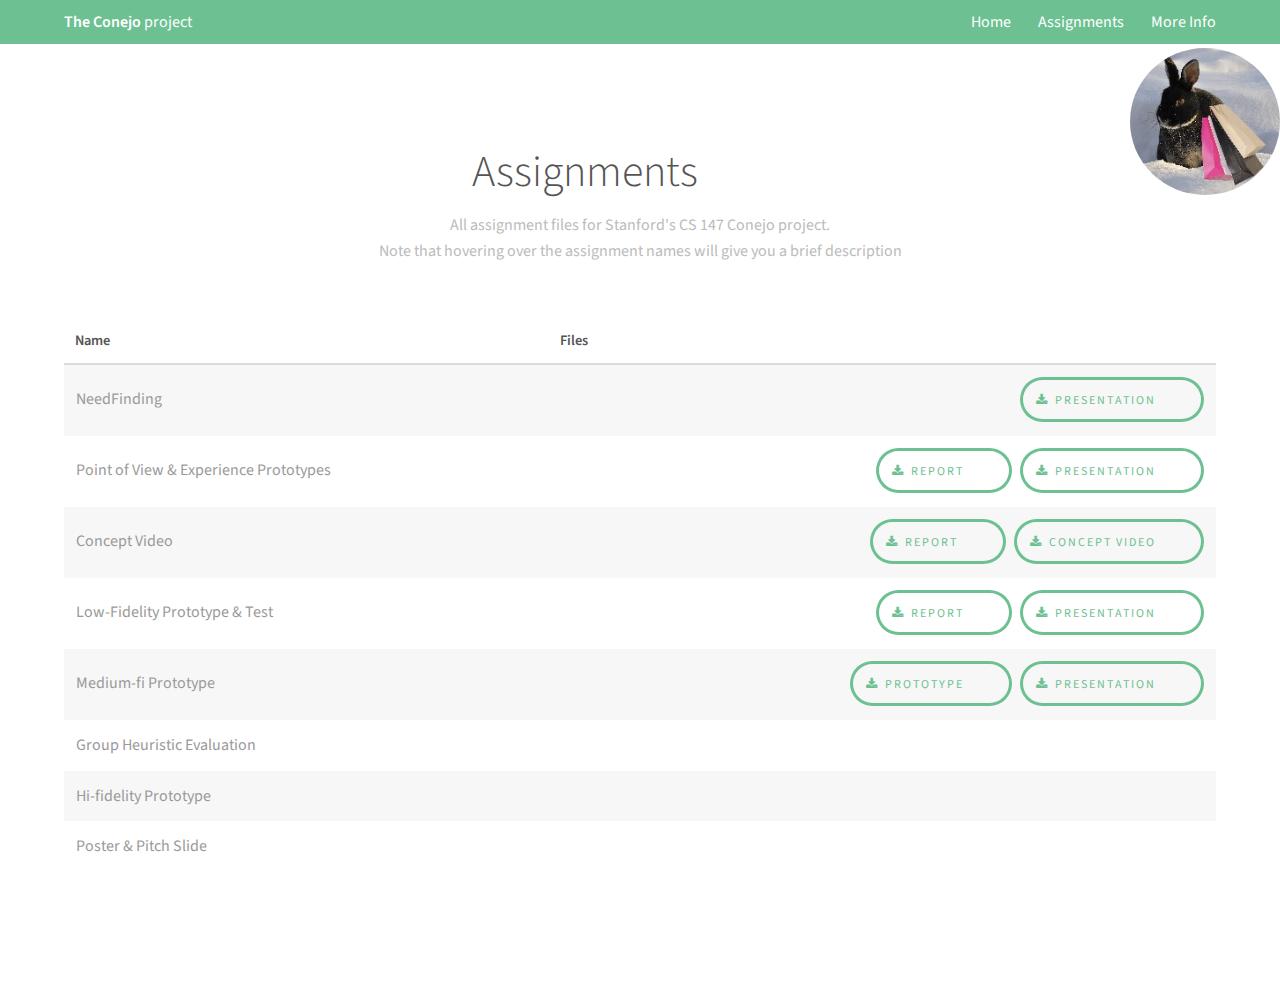
==== commit 23bc80ab: "Updated assets/improved navigation/Added info screen" ====
--- a/assignments.html
+++ b/assignments.html
@@ -35,7 +35,8 @@
 
 					<header class="align-center">
 						<h2>Assignments</h2>
-						<p>All assignment files for Stanford's CS 147 Conejo project</p>
+						<p>All assignment files for Stanford's CS 147 Conejo project.
+							<br> Note that hovering over the assignment names will give you a brief description</p>
 					</header>
 					<div class="table-wrapper">
 						<table>
@@ -47,49 +48,80 @@
 							</thead>
 							<tbody>
 								<tr>
-									<td>NeedFinding</td>
+									<td>
+										<div class="tooltip"> NeedFinding
+  										<span class="tooltiptext">Stage of observing and asking questions to uncover user needs and opportunities for improvement</span>
+										</div>
+									</td>
 									<td class = "right">
-										<a href="assignments/assignment1/Slides.pdf" class="button icon fa-download">Presentation</a>
+										<a href="assignments/assignment1/slides.pdf" class="button icon fa-download">Presentation</a>
 									</td>
 								</tr>
 								<tr>
-									<td>Point of View & Experience Prototypes</td>
+									<td>
+										<div class="tooltip">Point of View & Experience Prototypes
+											<span class="tooltiptext">Stage of analyzing field data first found in Needfinding and refined at this stage</span>
+										</div>
+									</td>
 									<td class = "right">
-										<a href="assignments/assignment2/Report.pdf" class="button icon fa-download">Report</a>
-										<a href="assignments/assignment2/Slides.pdf" class="button icon fa-download">Presentation</a>
+										<a href="assignments/assignment2/report.pdf" class="button icon fa-download">Report</a>
+										<a href="assignments/assignment2/slides.pdf" class="button icon fa-download">Presentation</a>
 									</td>
 								</tr>
 								<tr>
-									<td>Concept Video</td>
+									<td>
+										<div class="tooltip">Concept Video
+											<span class="tooltiptext">Video describing a broad concept for a possible solution of a given set of problems</span>
+										</div>
+									</td>
 									<td class = "right">
-										<a href="assignments/assignment4/Report.pdf" class="button icon fa-download">Report</a>
-										<a href="assignments/assignment4/ConceptVideo.mp4" class="button icon fa-download">Concept Video</a>
+										<a href="assignments/assignment4/report.pdf" class="button icon fa-download">Report</a>
+										<a href="assignments/assignment4/conceptVideo.mp4" class="button icon fa-download">Concept Video</a>
 									</td>
 								</tr>
 								<tr>
-									<td>Low-Fidelity Prototype & Test</td>
+									<td>
+										<div class="tooltip">Low-Fidelity Prototype & Test
+											<span class="tooltiptext">First prototype (paper prototype in our case) for identifying simple and desirable ways to implement a solution to our identified problem</span>
+										</div>
+									</td>
 									<td class = "right">
-										<a href="assignments/assignment5/Report.pdf" class="button icon fa-download">Report</a>
-										<a href="assignments/assignment5/Slides.pdf" class="button icon fa-download">Presentation</a>
+										<a href="assignments/assignment5/report.pdf" class="button icon fa-download">Report</a>
+										<a href="assignments/assignment5/slides.pdf" class="button icon fa-download">Presentation</a>
 									</td>
 								</tr>
 								<tr>
-									<td>Medium-fi Prototype</td>
+									<td>
+										<div class="tooltip">Medium-fi Prototype
+											<span class="tooltiptext">More refined prototype with some built in interactivity to help define best practices and define a user experience</span>
+										</div>
+									</td>
 									<td class = "right">
 										<a href="https://projects.invisionapp.com/share/3REA26OE2#/screens/261655877" class="button icon fa-download">Prototype</a>
-										<a href="assignments/assignment6/Slides.pdf" class="button icon fa-download">Presentation</a>
+										<a href="assignments/assignment6/slides.pdf" class="button icon fa-download">Presentation</a>
 									</td>
 								</tr>
 								<tr>
-									<td>Group Heuristic Evaluation</td>
+									<td>
+										<div class="tooltip">Group Heuristic Evaluation
+											<span class="tooltiptext">Assignment for rating and understanding the medium-fi prototype and its general flaws before proceeding to the hi-fi prototype</span>
+										</div>
+										</td>
 									<td class = "right"></td>
 								</tr>
 								<tr>
-									<td>Hi-fidelity Prototype</td>
+									<td>
+										<div class="tooltip">Hi-fidelity Prototype
+											<span class="tooltiptext">Higher quality prototype still lacking ample functionality but covering precise task flow and UI experience for a final prototyping stage</span>
+										</div>
+									</td>
 									<td class = "right"></td>
 								</tr>
 								<tr>
-									<td>Poster & Pitch Slide</td>
+									<td>
+										<div class="tooltip">Poster & Pitch Slide
+											<span class="tooltiptext">Poster presented on the project fair for Stanford CS 147</span>
+										</div></td>
 									<td class = "right"></td>
 								</tr>
 							</tbody>
--- a/assets/css/main.css
+++ b/assets/css/main.css
@@ -3182,3 +3182,47 @@
 			height:100%;
 			width:100%
 		}
+
+/*ToolTip (small hoverable bubbles)*/
+
+
+
+	.tooltip {
+    position: relative;
+    display: inline-block;
+}
+
+.tooltip .tooltiptext {
+    visibility: hidden;
+    width: 240px;
+    background-color: #6CC0BB;
+    color: white;
+    text-align: center;
+    border-radius: 10px;
+    padding: 5px;
+    position: absolute;
+    z-index: 1;
+    top: -5px;
+    left: 110%;
+}
+
+.tooltip .tooltiptext::after {
+    content: "";
+    position: absolute;
+    top: 17px;
+    right: 100%;
+    margin-top: -5px;
+    border-width: 5px;
+    border-style: solid;
+    border-color: transparent black transparent transparent;
+}
+.tooltip:hover .tooltiptext {
+    visibility: visible;
+}
+
+@media screen and (max-width: 435px) {
+	.tooltip .tooltiptext {
+	    visibility: hidden;
+	    width: 140px;
+	}
+}
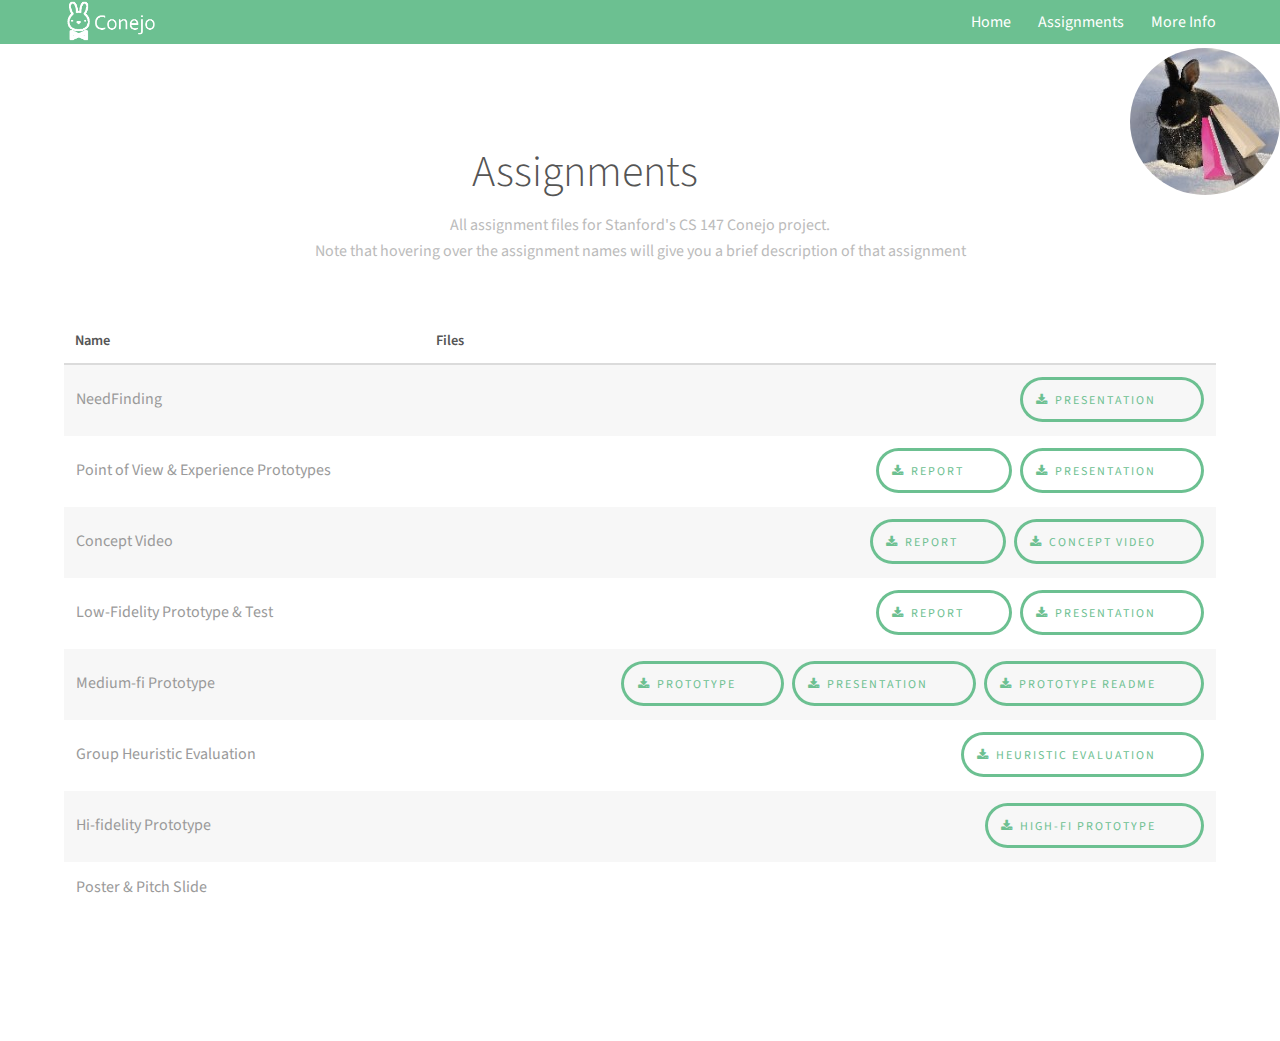
==== commit 3e1f54db: "Added Logo and fixed a few bugs" ====
--- a/assignments.html
+++ b/assignments.html
@@ -16,7 +16,7 @@
 		<!-- Header -->
 			<header id="header">
 				<div class="inner">
-					<a href="index.html" class="logo"><strong>The Conejo </strong> project</a>
+					<a href="index.html" class="logo"><img id = "logo-nav-bar" src = "images/logo.png"></a>
 					<nav id="nav">
 						<a href="index.html">Home</a>
 						<a href="assignments.html">Assignments</a>
@@ -36,7 +36,7 @@
 					<header class="align-center">
 						<h2>Assignments</h2>
 						<p>All assignment files for Stanford's CS 147 Conejo project.
-							<br> Note that hovering over the assignment names will give you a brief description</p>
+							<br> Note that hovering over the assignment names will give you a brief description of that assignment</p>
 					</header>
 					<div class="table-wrapper">
 						<table>
@@ -54,7 +54,7 @@
 										</div>
 									</td>
 									<td class = "right">
-										<a href="assignments/assignment1/slides.pdf" class="button icon fa-download">Presentation</a>
+										<a href="assignments/assignment1/Slides.pdf" class="button icon fa-download">Presentation</a>
 									</td>
 								</tr>
 								<tr>
@@ -64,8 +64,8 @@
 										</div>
 									</td>
 									<td class = "right">
-										<a href="assignments/assignment2/report.pdf" class="button icon fa-download">Report</a>
-										<a href="assignments/assignment2/slides.pdf" class="button icon fa-download">Presentation</a>
+										<a href="assignments/Assignment2/Report.pdf" class="button icon fa-download">Report</a>
+										<a href="Assignments/Assignment2/Slides.pdf" class="button icon fa-download">Presentation</a>
 									</td>
 								</tr>
 								<tr>
@@ -75,8 +75,8 @@
 										</div>
 									</td>
 									<td class = "right">
-										<a href="assignments/assignment4/report.pdf" class="button icon fa-download">Report</a>
-										<a href="assignments/assignment4/conceptVideo.mp4" class="button icon fa-download">Concept Video</a>
+										<a href="Assignments/Assignment4/Slides.pdf" class="button icon fa-download">Report</a>
+										<a href="Assignments/Assignment4/conceptVideo.mp4" class="button icon fa-download">Concept Video</a>
 									</td>
 								</tr>
 								<tr>
@@ -86,8 +86,8 @@
 										</div>
 									</td>
 									<td class = "right">
-										<a href="assignments/assignment5/report.pdf" class="button icon fa-download">Report</a>
-										<a href="assignments/assignment5/slides.pdf" class="button icon fa-download">Presentation</a>
+										<a href="Assignments/Assignment5/Report.pdf" class="button icon fa-download">Report</a>
+										<a href="Assignments/Assignment5/Slides.pdf" class="button icon fa-download">Presentation</a>
 									</td>
 								</tr>
 								<tr>
@@ -97,8 +97,9 @@
 										</div>
 									</td>
 									<td class = "right">
-										<a href="https://projects.invisionapp.com/share/3REA26OE2#/screens/261655877" class="button icon fa-download">Prototype</a>
-										<a href="assignments/assignment6/slides.pdf" class="button icon fa-download">Presentation</a>
+										<a href="Assignments/Assignment6/medfiPrototype.html" class="button icon fa-download">Prototype</a>
+										<a href="Assignments/Assignment6/slides.pdf" class="button icon fa-download">Presentation</a>
+										<a href="Assignments/Assignment6/PrototypeUsage.pdf" class="button icon fa-download">Prototype Readme</a>
 									</td>
 								</tr>
 								<tr>
@@ -107,7 +108,9 @@
 											<span class="tooltiptext">Assignment for rating and understanding the medium-fi prototype and its general flaws before proceeding to the hi-fi prototype</span>
 										</div>
 										</td>
-									<td class = "right"></td>
+									<td class = "right">
+										<a href="Assignments/Assignment7/heuristicEval.pdf" class="button icon fa-download">Heuristic Evaluation</a>
+									</td>
 								</tr>
 								<tr>
 									<td>
@@ -115,7 +118,9 @@
 											<span class="tooltiptext">Higher quality prototype still lacking ample functionality but covering precise task flow and UI experience for a final prototyping stage</span>
 										</div>
 									</td>
-									<td class = "right"></td>
+									<td class = "right">
+											<a href="Assignments/Assignment8/hifiPrtotype.html" class="button icon fa-download">High-fi Prototype</a>
+									</td>
 								</tr>
 								<tr>
 									<td>
--- a/assets/css/main.css
+++ b/assets/css/main.css
@@ -3226,3 +3226,41 @@
 	    width: 140px;
 	}
 }
+
+.med-prototype{
+	visibility:visible;
+}
+
+.med-prototype-mobile{
+	visibility:collapse;
+}
+
+@media screen and (max-width: 466px) {
+	.med-prototype{
+		visibility:collapse;
+	}
+	.med-prototype-mobile{
+		visibility:visible;
+	}
+}
+
+@media screen and (max-width: 980px) {
+	.auto-center{
+		margin-left: auto;
+		margin-right:auto;
+	}
+}
+
+#logo{
+	width:150px;
+}
+
+@media screen and (max-width: 985px) {
+	#logo{
+		width: 125px;
+	}
+}
+
+#logo-nav-bar{
+	width:96px;
+}
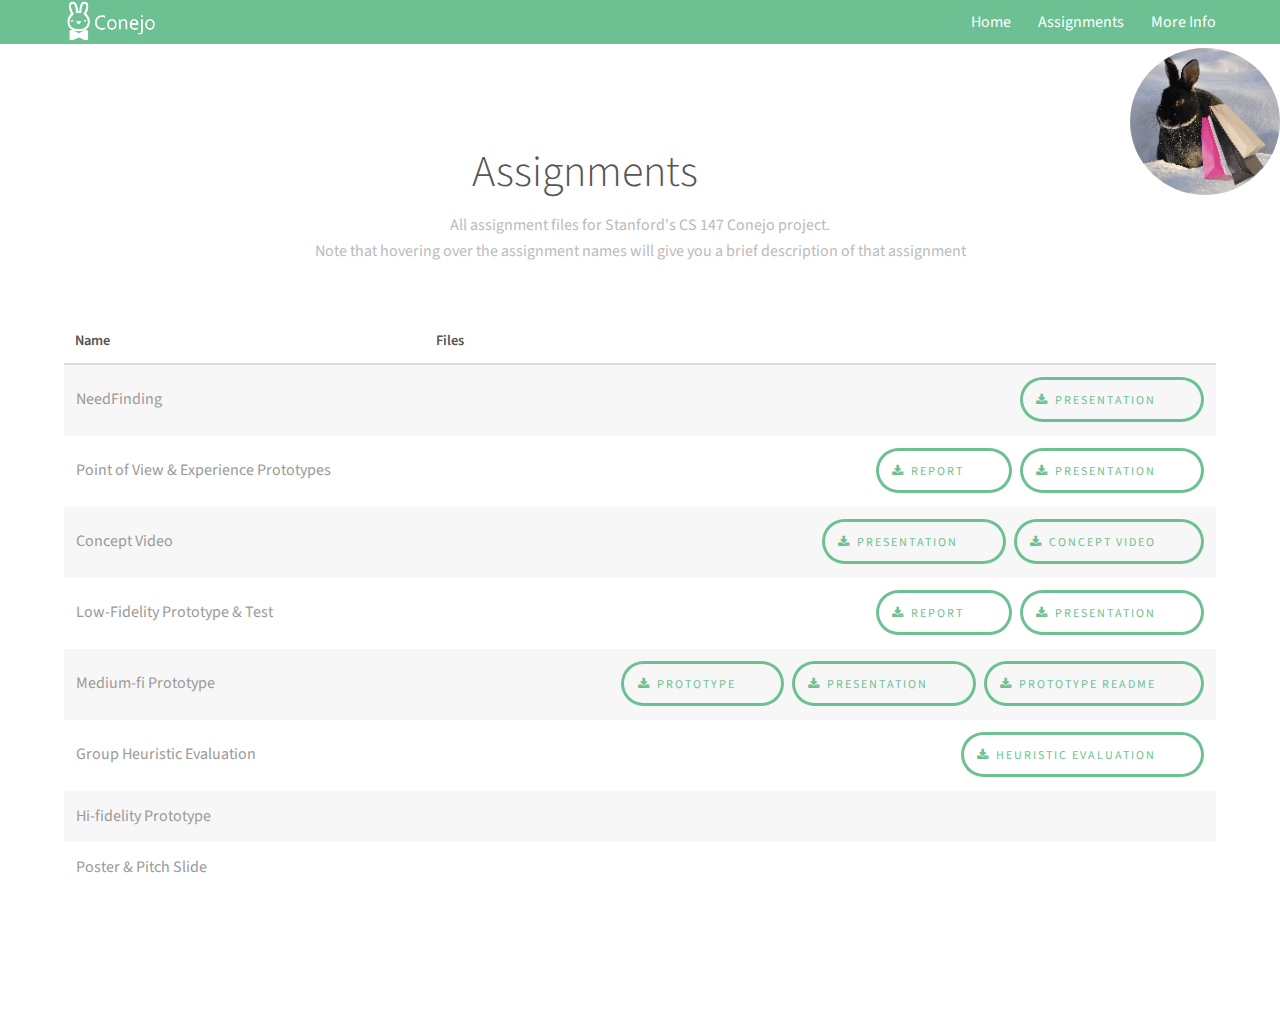
==== commit d75b2587: "Eliminated uneccessary files and fixed relative links" ====
--- a/assignments.html
+++ b/assignments.html
@@ -54,7 +54,7 @@
 										</div>
 									</td>
 									<td class = "right">
-										<a href="assignments/assignment1/Slides.pdf" class="button icon fa-download">Presentation</a>
+										<a href="Assignments/Assignment1/Slides.pdf" class="button icon fa-download">Presentation</a>
 									</td>
 								</tr>
 								<tr>
@@ -64,7 +64,7 @@
 										</div>
 									</td>
 									<td class = "right">
-										<a href="assignments/Assignment2/Report.pdf" class="button icon fa-download">Report</a>
+										<a href="Assignments/Assignment2/Report.pdf" class="button icon fa-download">Report</a>
 										<a href="Assignments/Assignment2/Slides.pdf" class="button icon fa-download">Presentation</a>
 									</td>
 								</tr>
@@ -75,7 +75,7 @@
 										</div>
 									</td>
 									<td class = "right">
-										<a href="Assignments/Assignment4/Slides.pdf" class="button icon fa-download">Report</a>
+										<a href="Assignments/Assignment4/Slides.pdf" class="button icon fa-download">Presentation</a>
 										<a href="Assignments/Assignment4/conceptVideo.mp4" class="button icon fa-download">Concept Video</a>
 									</td>
 								</tr>
@@ -98,7 +98,7 @@
 									</td>
 									<td class = "right">
 										<a href="Assignments/Assignment6/medfiPrototype.html" class="button icon fa-download">Prototype</a>
-										<a href="Assignments/Assignment6/slides.pdf" class="button icon fa-download">Presentation</a>
+										<a href="Assignments/Assignment6/Slides.pdf" class="button icon fa-download">Presentation</a>
 										<a href="Assignments/Assignment6/PrototypeUsage.pdf" class="button icon fa-download">Prototype Readme</a>
 									</td>
 								</tr>
@@ -119,7 +119,7 @@
 										</div>
 									</td>
 									<td class = "right">
-											<a href="Assignments/Assignment8/hifiPrtotype.html" class="button icon fa-download">High-fi Prototype</a>
+											<!--a href="Assignments/Assignment8/hifiPrtotype.html" class="button icon fa-download">High-fi Prototype</a>-->
 									</td>
 								</tr>
 								<tr>
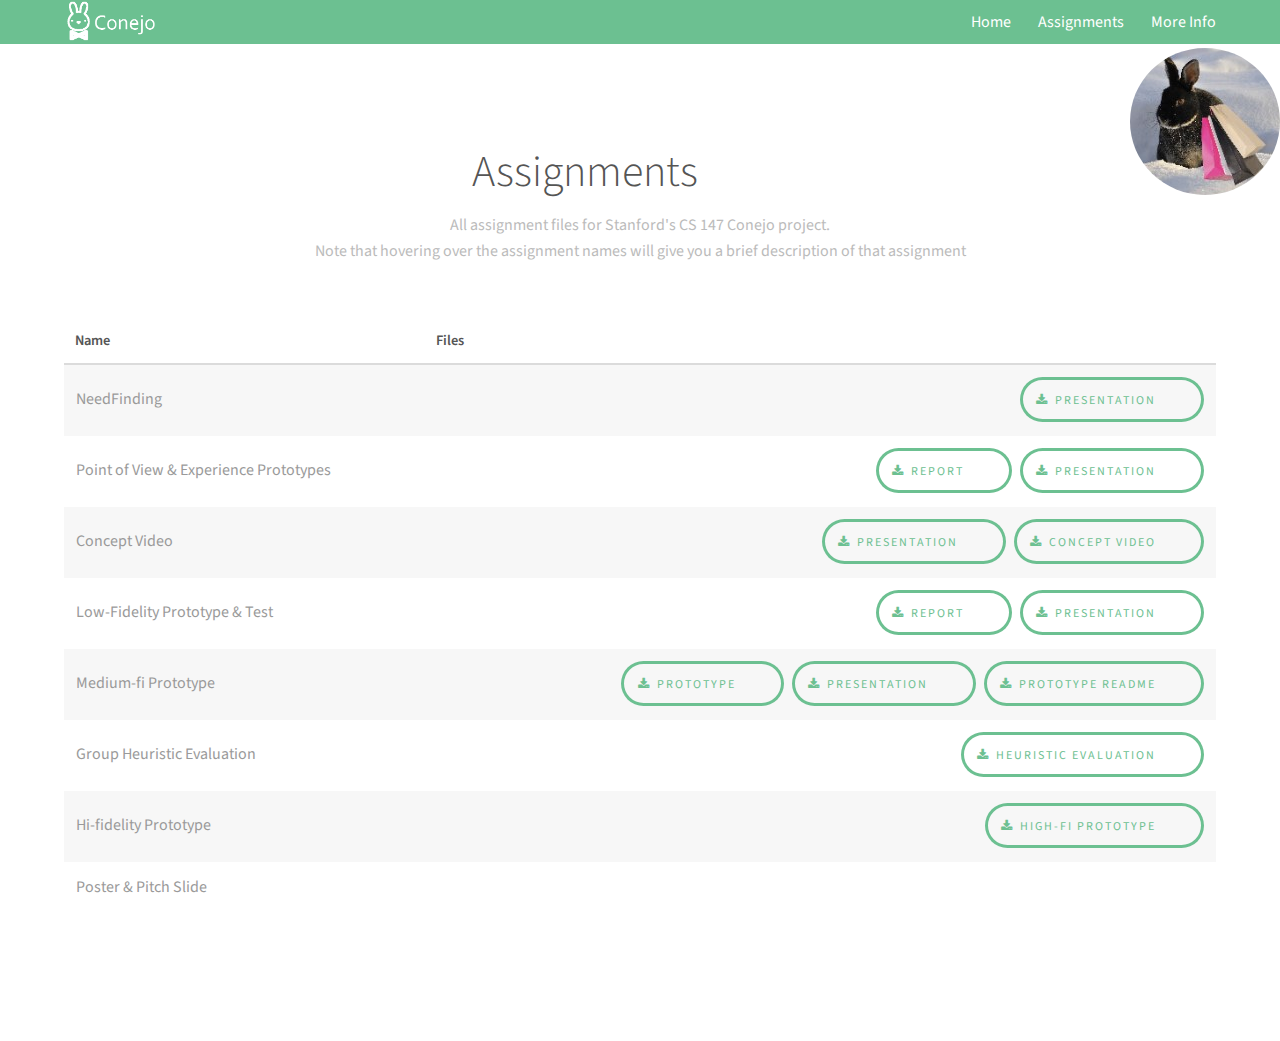
==== commit fe383d60: "Added hi fi prototype and readme to it directly" ====
--- a/assignments.html
+++ b/assignments.html
@@ -119,7 +119,7 @@
 										</div>
 									</td>
 									<td class = "right">
-											<!--a href="Assignments/Assignment8/hifiPrtotype.html" class="button icon fa-download">High-fi Prototype</a>-->
+											<a href="Assignments/Assignment8/hifiPrototype.html" class="button icon fa-download">High-fi Prototype</a>
 									</td>
 								</tr>
 								<tr>
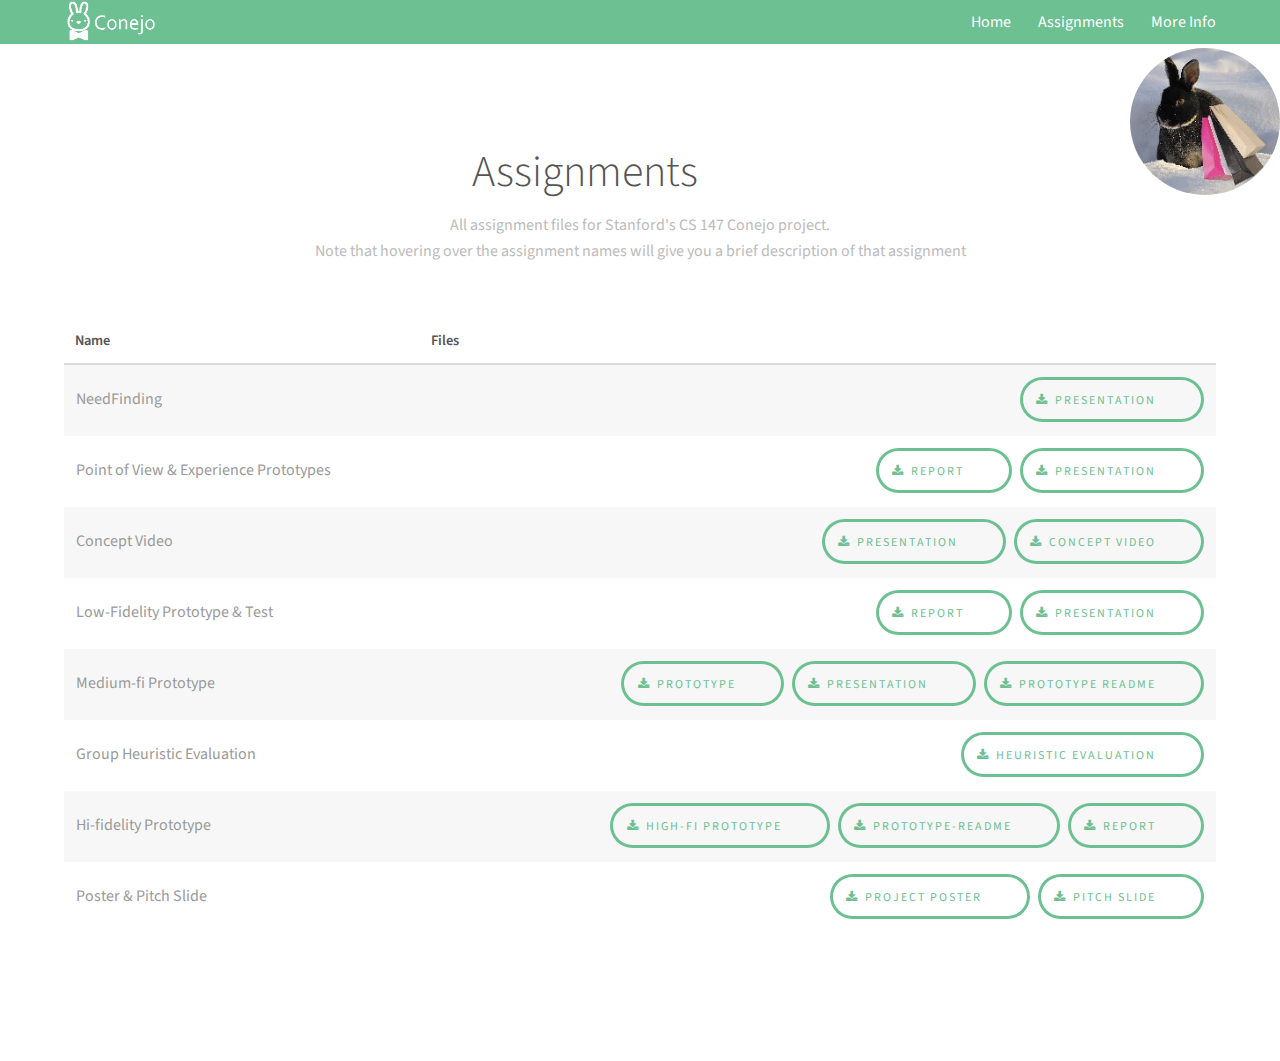
==== commit 4a862746: "Added remaining assignments save for report and did some small edits" ====
--- a/assignments.html
+++ b/assignments.html
@@ -109,7 +109,7 @@
 										</div>
 										</td>
 									<td class = "right">
-										<a href="Assignments/Assignment7/heuristicEval.pdf" class="button icon fa-download">Heuristic Evaluation</a>
+										<a href="Assignments/Assignment9/heuristicEval.pdf" class="button icon fa-download">Heuristic Evaluation</a>
 									</td>
 								</tr>
 								<tr>
@@ -120,6 +120,8 @@
 									</td>
 									<td class = "right">
 											<a href="Assignments/Assignment8/hifiPrototype.html" class="button icon fa-download">High-fi Prototype</a>
+											<a href="Assignments/Assignment8/readme.pdf" class="button icon fa-download">Prototype-Readme</a>
+											<a href="Assignments/Assignment8/report.pdf" class="button icon fa-download">Report</a>
 									</td>
 								</tr>
 								<tr>
@@ -127,7 +129,10 @@
 										<div class="tooltip">Poster & Pitch Slide
 											<span class="tooltiptext">Poster presented on the project fair for Stanford CS 147</span>
 										</div></td>
-									<td class = "right"></td>
+									<td class = "right">
+										<a href="Assignments/Assignment10/poster.pdf" class="button icon fa-download">Project Poster</a>
+										<a href="Assignments/Assignment10/slide.pdf" class="button icon fa-download">Pitch Slide</a>
+									</td>
 								</tr>
 							</tbody>
 						</table>
